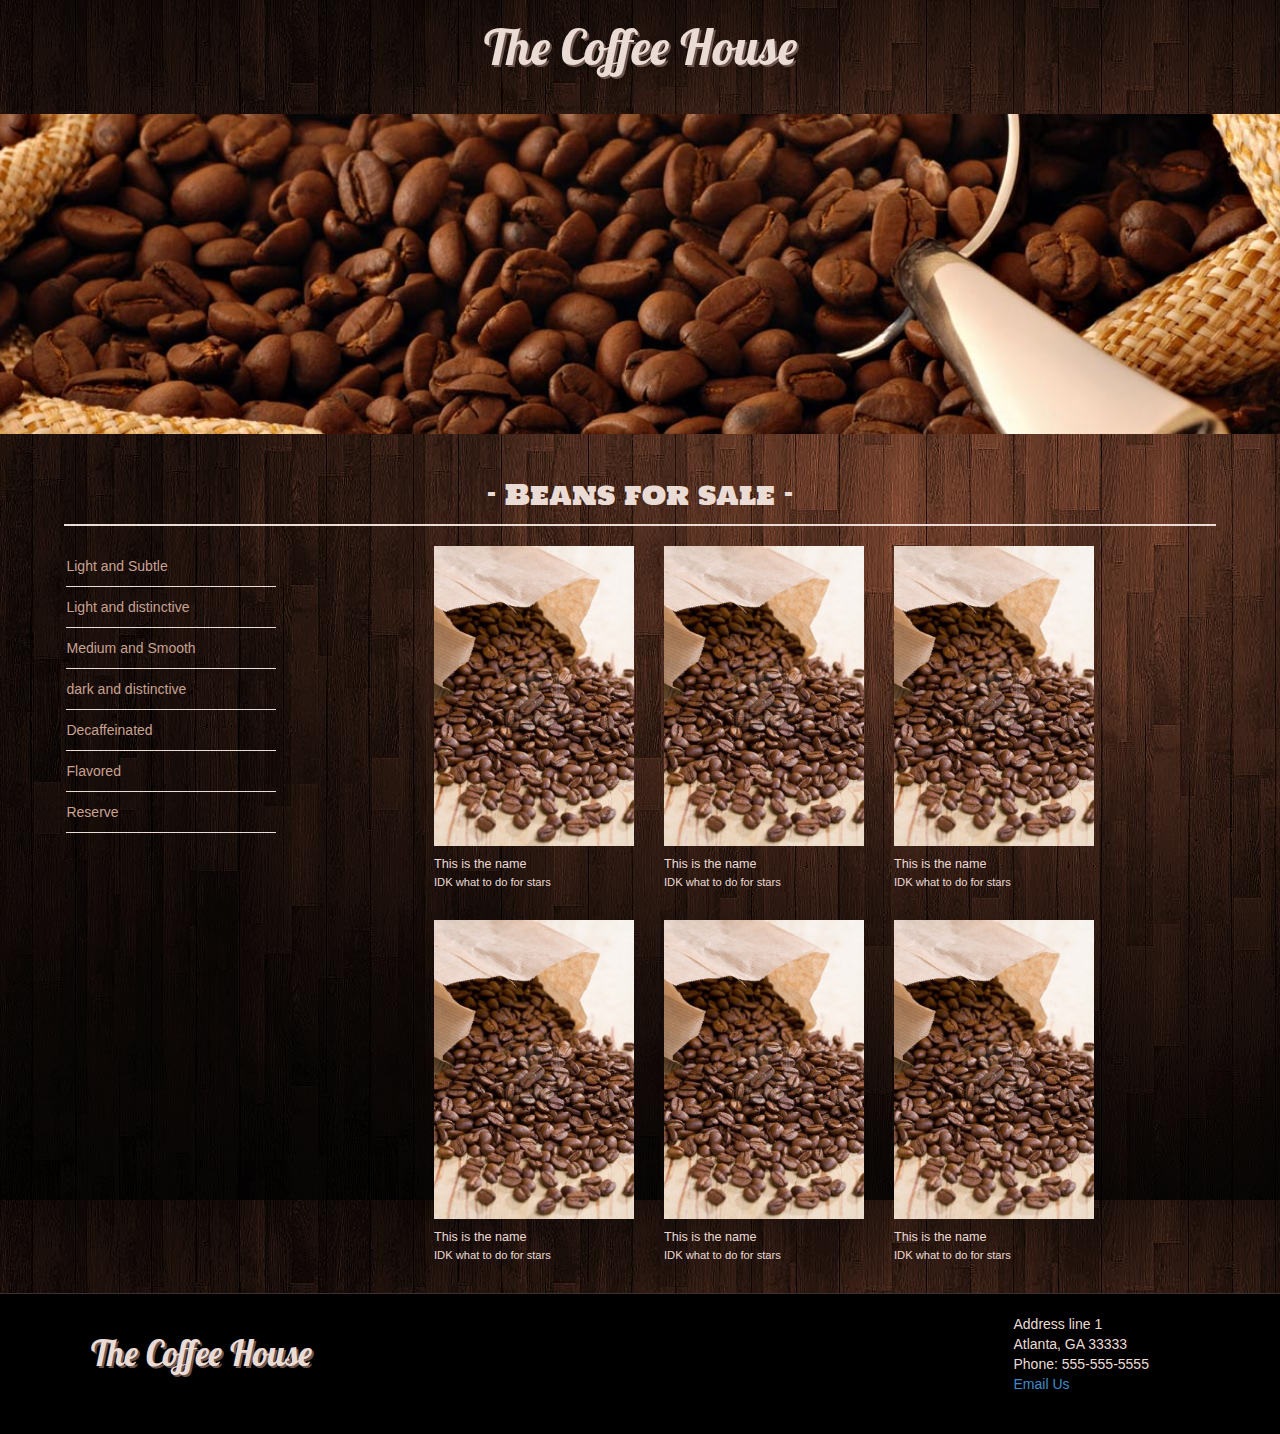
==== www/beans.html @ ce04dd80 "A lot of changes" ====
<!DOCTYPE html>
<html>
  <head>
    <title>The Coffee House</title>
    <meta name="viewport" content="width=device-width, initial-scale=1.0">
    <!-- Bootstrap -->
    <link href="css/main.css" rel="stylesheet" media="screen">

  </head>
  <body>
    <a href="index.html"><h1>The Coffee House</h1></a>

<!--   HERO SECTION -->
    <div id="hero_beans"></div>
    
<!--     MAIN CONTENT -->
    <div class="beans-content-title">- Beans for sale -</div>

    <div class="beans_content">
        <aside class="beans-sidebar">
            <ul>
                <li class="bean_choice"><a href="#self">Light and Subtle</a></li>
                <li class="bean_choice"><a href="#self">Light and distinctive</a></li>
                <li class="bean_choice"><a href="#self">Medium and Smooth</a></li>
                <li class="bean_choice"><a href="#self">dark and distinctive</a></li>
                <li class="bean_choice"><a href="#self">Decaffeinated</a></li>
                <li class="bean_choice"><a href="#self">Flavored</a></li>
                <li class="bean_choice"><a href="#self">Reserve</a></li>
            </ul>
          </aside>
          <div class="coffee_beans_container">
              <div class="coffee_bean_choice">
                <img src="img/store-item.jpg" alt="" width="200">
                <div class="coffee_bean_name">This is the name</div>
                <div class="stars_rating">IDK what to do for stars</div>
              </div>
        
              <div class="coffee_bean_choice">
                <img src="img/store-item.jpg" alt="" width="200">
                <div class="coffee_bean_name">This is the name</div>
                <div class="stars_rating">IDK what to do for stars</div>
              </div>
        
              <div class="coffee_bean_choice">
                <img src="img/store-item.jpg" alt="" width="200">
                <div class="coffee_bean_name">This is the name</div>
                <div class="stars_rating">IDK what to do for stars</div>
              </div>
        
              <div class="coffee_bean_choice">
                <img src="img/store-item.jpg" alt="" width="200">
                <div class="coffee_bean_name">This is the name</div>
                <div class="stars_rating">IDK what to do for stars</div>
              </div>
        
              <div class="coffee_bean_choice">
                <img src="img/store-item.jpg" alt="" width="200">
                <div class="coffee_bean_name">This is the name</div>
                <div class="stars_rating">IDK what to do for stars</div>
              </div>
        
              <div class="coffee_bean_choice">
                <img src="img/store-item.jpg" alt="" width="200">
                <div class="coffee_bean_name">This is the name</div>
                <div class="stars_rating">IDK what to do for stars</div>
              </div>
          </div>
    </div>

<!--  FOOTER -->
    <footer>
      <h1 class="footer-logo">The Coffee House</h1>
      <div class="footer-address">
        <address> 
           Address line 1 <br>
           Atlanta, GA 33333<br>
           Phone: 555-555-5555<br>
          <a href="mailto:youremailaddress">Email Us</a> 
        </address>
      </div>
    </footer>

    <!-- jQuery (necessary for Bootstrap's JavaScript plugins) -->
    <script src="js/jQuery.js"></script>
    <script src="js/vendor.js"></script>
    <script src="js/main.js"></script>
    <script src="http://netdna.bootstrapcdn.com/bootstrap/3.0.0-rc1/js/bootstrap.min.js"></script>
  </body>
</html>
---- www/css/main.css ----
@import url(http://fonts.googleapis.com/css?family=Holtwood+One+SC);

@import url(http://fonts.googleapis.com/css?family=Lobster);
/*!
 * Bootstrap v3.0.0
 *
 * Copyright 2013 Twitter, Inc
 * Licensed under the Apache License v2.0
 * http://www.apache.org/licenses/LICENSE-2.0
 *
 * Designed and built with all the love in the world by @mdo and @fat.
 */
/*! normalize.css v2.1.0 | MIT License | git.io/normalize */
article,
aside,
details,
figcaption,
figure,
footer,
header,
hgroup,
main,
nav,
section,
summary {
  display: block;
}
audio,
canvas,
video {
  display: inline-block;
}
audio:not([controls]) {
  display: none;
  height: 0;
}
[hidden] {
  display: none;
}
html {
  font-family: sans-serif;
  -webkit-text-size-adjust: 100%;
  -ms-text-size-adjust: 100%;
}
body {
  margin: 0;
}
a:focus {
  outline: thin dotted;
}
a:active,
a:hover {
  outline: 0;
}
h1 {
  font-size: 2em;
  margin: 0.67em 0;
}
abbr[title] {
  border-bottom: 1px dotted;
}
b,
strong {
  font-weight: bold;
}
dfn {
  font-style: italic;
}
hr {
  -moz-box-sizing: content-box;
  box-sizing: content-box;
  height: 0;
}
mark {
  background: #ff0;
  color: #000;
}
code,
kbd,
pre,
samp {
  font-family: monospace, serif;
  font-size: 1em;
}
pre {
  white-space: pre-wrap;
}
q {
  quotes: "\201C" "\201D" "\2018" "\2019";
}
small {
  font-size: 80%;
}
sub,
sup {
  font-size: 75%;
  line-height: 0;
  position: relative;
  vertical-align: baseline;
}
sup {
  top: -0.5em;
}
sub {
  bottom: -0.25em;
}
img {
  border: 0;
}
svg:not(:root) {
  overflow: hidden;
}
figure {
  margin: 0;
}
fieldset {
  border: 1px solid #c0c0c0;
  margin: 0 2px;
  padding: 0.35em 0.625em 0.75em;
}
legend {
  border: 0;
  padding: 0;
}
button,
input,
select,
textarea {
  font-family: inherit;
  font-size: 100%;
  margin: 0;
}
button,
input {
  line-height: normal;
}
button,
select {
  text-transform: none;
}
button,
html input[type="button"],
input[type="reset"],
input[type="submit"] {
  -webkit-appearance: button;
  cursor: pointer;
}
button[disabled],
html input[disabled] {
  cursor: default;
}
input[type="checkbox"],
input[type="radio"] {
  box-sizing: border-box;
  padding: 0;
}
input[type="search"] {
  -webkit-appearance: textfield;
  -moz-box-sizing: content-box;
  -webkit-box-sizing: content-box;
  box-sizing: content-box;
}
input[type="search"]::-webkit-search-cancel-button,
input[type="search"]::-webkit-search-decoration {
  -webkit-appearance: none;
}
button::-moz-focus-inner,
input::-moz-focus-inner {
  border: 0;
  padding: 0;
}
textarea {
  overflow: auto;
  vertical-align: top;
}
table {
  border-collapse: collapse;
  border-spacing: 0;
}
@media print {
  * {
    text-shadow: none !important;
    color: #000 !important;
    background: transparent !important;
    box-shadow: none !important;
  }
  a,
  a:visited {
    text-decoration: underline;
  }
  a[href]:after {
    content: " (" attr(href) ")";
  }
  abbr[title]:after {
    content: " (" attr(title) ")";
  }
  .ir a:after,
  a[href^="javascript:"]:after,
  a[href^="#"]:after {
    content: "";
  }
  pre,
  blockquote {
    border: 1px solid #999;
    page-break-inside: avoid;
  }
  thead {
    display: table-header-group;
  }
  tr,
  img {
    page-break-inside: avoid;
  }
  img {
    max-width: 100% !important;
  }
  @page  {
    margin: 2cm .5cm;
  }
  p,
  h2,
  h3 {
    orphans: 3;
    widows: 3;
  }
  h2,
  h3 {
    page-break-after: avoid;
  }
  .navbar {
    display: none;
  }
  .table td,
  .table th {
    background-color: #fff !important;
  }
  .btn > .caret,
  .dropup > .btn > .caret {
    border-top-color: #000 !important;
  }
  .label {
    border: 1px solid #000;
  }
  .table {
    border-collapse: collapse !important;
  }
  .table-bordered th,
  .table-bordered td {
    border: 1px solid #ddd !important;
  }
}
*,
*:before,
*:after {
  -webkit-box-sizing: border-box;
  -moz-box-sizing: border-box;
  box-sizing: border-box;
}
html {
  font-size: 62.5%;
  -webkit-tap-highlight-color: rgba(0, 0, 0, 0);
}
body {
  font-family: "Helvetica Neue", Helvetica, Arial, sans-serif;
  font-size: 14px;
  line-height: 1.428571429;
  color: #333333;
  background-color: #ffffff;
}
input,
button,
select,
textarea {
  font-family: inherit;
  font-size: inherit;
  line-height: inherit;
}
button,
input,
select[multiple],
textarea {
  background-image: none;
}
a {
  color: #428bca;
  text-decoration: none;
}
a:hover,
a:focus {
  color: #2a6496;
  text-decoration: underline;
}
a:focus {
  outline: thin dotted #333;
  outline: 5px auto -webkit-focus-ring-color;
  outline-offset: -2px;
}
img {
  vertical-align: middle;
}
.img-responsive {
  display: block;
  max-width: 100%;
  height: auto;
}
.img-rounded {
  border-radius: 6px;
}
.img-thumbnail {
  padding: 4px;
  line-height: 1.428571429;
  background-color: #ffffff;
  border: 1px solid #dddddd;
  border-radius: 4px;
  -webkit-transition: all 0.2s ease-in-out;
  transition: all 0.2s ease-in-out;
  display: inline-block;
  max-width: 100%;
  height: auto;
}
.img-circle {
  border-radius: 50%;
}
hr {
  margin-top: 20px;
  margin-bottom: 20px;
  border: 0;
  border-top: 1px solid #eeeeee;
}
.sr-only {
  position: absolute;
  width: 1px;
  height: 1px;
  margin: -1px;
  padding: 0;
  overflow: hidden;
  clip: rect(0 0 0 0);
  border: 0;
}
p {
  margin: 0 0 10px;
}
.lead {
  margin-bottom: 20px;
  font-size: 16.099999999999998px;
  font-weight: 200;
  line-height: 1.4;
}
@media (min-width: 768px) {
  .lead {
    font-size: 21px;
  }
}
small {
  font-size: 85%;
}
cite {
  font-style: normal;
}
.text-muted {
  color: #999999;
}
.text-primary {
  color: #428bca;
}
.text-warning {
  color: #c09853;
}
.text-danger {
  color: #b94a48;
}
.text-success {
  color: #468847;
}
.text-info {
  color: #3a87ad;
}
.text-left {
  text-align: left;
}
.text-right {
  text-align: right;
}
.text-center {
  text-align: center;
}
h1,
h2,
h3,
h4,
h5,
h6,
.h1,
.h2,
.h3,
.h4,
.h5,
.h6 {
  font-family: "Helvetica Neue", Helvetica, Arial, sans-serif;
  font-weight: 500;
  line-height: 1.1;
}
h1 small,
h2 small,
h3 small,
h4 small,
h5 small,
h6 small,
.h1 small,
.h2 small,
.h3 small,
.h4 small,
.h5 small,
.h6 small {
  font-weight: normal;
  line-height: 1;
  color: #999999;
}
h1,
h2,
h3 {
  margin-top: 20px;
  margin-bottom: 10px;
}
h1 small,
h2 small,
h3 small {
  font-size: 65%;
}
h4,
h5,
h6 {
  margin-top: 10px;
  margin-bottom: 10px;
}
h4 small,
h5 small,
h6 small {
  font-size: 75%;
}
h1,
.h1 {
  font-size: 36px;
}
h2,
.h2 {
  font-size: 30px;
}
h3,
.h3 {
  font-size: 24px;
}
h4,
.h4 {
  font-size: 18px;
}
h5,
.h5 {
  font-size: 14px;
}
h6,
.h6 {
  font-size: 12px;
}
.page-header {
  padding-bottom: 9px;
  margin: 40px 0 20px;
  border-bottom: 1px solid #eeeeee;
}
ul,
ol {
  margin-top: 0;
  margin-bottom: 10px;
}
ul ul,
ol ul,
ul ol,
ol ol {
  margin-bottom: 0;
}
.list-unstyled {
  padding-left: 0;
  list-style: none;
}
.list-inline {
  padding-left: 0;
  list-style: none;
}
.list-inline > li {
  display: inline-block;
  padding-left: 5px;
  padding-right: 5px;
}
dl {
  margin-bottom: 20px;
}
dt,
dd {
  line-height: 1.428571429;
}
dt {
  font-weight: bold;
}
dd {
  margin-left: 0;
}
@media (min-width: 768px) {
  .dl-horizontal dt {
    float: left;
    width: 160px;
    clear: left;
    text-align: right;
    overflow: hidden;
    text-overflow: ellipsis;
    white-space: nowrap;
  }
  .dl-horizontal dd {
    margin-left: 180px;
  }
  .dl-horizontal dd:before,
  .dl-horizontal dd:after {
    content: " ";
    /* 1 */
  
    display: table;
    /* 2 */
  
  }
  .dl-horizontal dd:after {
    clear: both;
  }
  .dl-horizontal dd:before,
  .dl-horizontal dd:after {
    content: " ";
    /* 1 */
  
    display: table;
    /* 2 */
  
  }
  .dl-horizontal dd:after {
    clear: both;
  }
}
abbr[title],
abbr[data-original-title] {
  cursor: help;
  border-bottom: 1px dotted #999999;
}
abbr.initialism {
  font-size: 90%;
  text-transform: uppercase;
}
blockquote {
  padding: 10px 20px;
  margin: 0 0 20px;
  border-left: 5px solid #eeeeee;
}
blockquote p {
  font-size: 17.5px;
  font-weight: 300;
  line-height: 1.25;
}
blockquote p:last-child {
  margin-bottom: 0;
}
blockquote small {
  display: block;
  line-height: 1.428571429;
  color: #999999;
}
blockquote small:before {
  content: '\2014 \00A0';
}
blockquote.pull-right {
  padding-right: 15px;
  padding-left: 0;
  border-right: 5px solid #eeeeee;
  border-left: 0;
}
blockquote.pull-right p,
blockquote.pull-right small {
  text-align: right;
}
blockquote.pull-right small:before {
  content: '';
}
blockquote.pull-right small:after {
  content: '\00A0 \2014';
}
q:before,
q:after,
blockquote:before,
blockquote:after {
  content: "";
}
address {
  display: block;
  margin-bottom: 20px;
  font-style: normal;
  line-height: 1.428571429;
}
code,
pre {
  font-family: Monaco, Menlo, Consolas, "Courier New", monospace;
}
code {
  padding: 2px 4px;
  font-size: 90%;
  color: #c7254e;
  background-color: #f9f2f4;
  white-space: nowrap;
  border-radius: 4px;
}
pre {
  display: block;
  padding: 9.5px;
  margin: 0 0 10px;
  font-size: 13px;
  line-height: 1.428571429;
  word-break: break-all;
  word-wrap: break-word;
  color: #333333;
  background-color: #f5f5f5;
  border: 1px solid #cccccc;
  border-radius: 4px;
}
pre.prettyprint {
  margin-bottom: 20px;
}
pre code {
  padding: 0;
  font-size: inherit;
  color: inherit;
  white-space: pre-wrap;
  background-color: transparent;
  border: 0;
}
.pre-scrollable {
  max-height: 340px;
  overflow-y: scroll;
}
.container {
  margin-right: auto;
  margin-left: auto;
  padding-left: 15px;
  padding-right: 15px;
}
.container:before,
.container:after {
  content: " ";
  /* 1 */

  display: table;
  /* 2 */

}
.container:after {
  clear: both;
}
.container:before,
.container:after {
  content: " ";
  /* 1 */

  display: table;
  /* 2 */

}
.container:after {
  clear: both;
}
.row {
  margin-left: -15px;
  margin-right: -15px;
}
.row:before,
.row:after {
  content: " ";
  /* 1 */

  display: table;
  /* 2 */

}
.row:after {
  clear: both;
}
.row:before,
.row:after {
  content: " ";
  /* 1 */

  display: table;
  /* 2 */

}
.row:after {
  clear: both;
}
.col-xs-1,
.col-xs-2,
.col-xs-3,
.col-xs-4,
.col-xs-5,
.col-xs-6,
.col-xs-7,
.col-xs-8,
.col-xs-9,
.col-xs-10,
.col-xs-11,
.col-xs-12,
.col-sm-1,
.col-sm-2,
.col-sm-3,
.col-sm-4,
.col-sm-5,
.col-sm-6,
.col-sm-7,
.col-sm-8,
.col-sm-9,
.col-sm-10,
.col-sm-11,
.col-sm-12,
.col-md-1,
.col-md-2,
.col-md-3,
.col-md-4,
.col-md-5,
.col-md-6,
.col-md-7,
.col-md-8,
.col-md-9,
.col-md-10,
.col-md-11,
.col-md-12,
.col-lg-1,
.col-lg-2,
.col-lg-3,
.col-lg-4,
.col-lg-5,
.col-lg-6,
.col-lg-7,
.col-lg-8,
.col-lg-9,
.col-lg-10,
.col-lg-11,
.col-lg-12 {
  position: relative;
  min-height: 1px;
  padding-left: 15px;
  padding-right: 15px;
}
.col-xs-1,
.col-xs-2,
.col-xs-3,
.col-xs-4,
.col-xs-5,
.col-xs-6,
.col-xs-7,
.col-xs-8,
.col-xs-9,
.col-xs-10,
.col-xs-11 {
  float: left;
}
.col-xs-1 {
  width: 8.333333333333332%;
}
.col-xs-2 {
  width: 16.666666666666664%;
}
.col-xs-3 {
  width: 25%;
}
.col-xs-4 {
  width: 33.33333333333333%;
}
.col-xs-5 {
  width: 41.66666666666667%;
}
.col-xs-6 {
  width: 50%;
}
.col-xs-7 {
  width: 58.333333333333336%;
}
.col-xs-8 {
  width: 66.66666666666666%;
}
.col-xs-9 {
  width: 75%;
}
.col-xs-10 {
  width: 83.33333333333334%;
}
.col-xs-11 {
  width: 91.66666666666666%;
}
.col-xs-12 {
  width: 100%;
}
@media (min-width: 768px) {
  .container {
    max-width: 750px;
  }
  .col-sm-1,
  .col-sm-2,
  .col-sm-3,
  .col-sm-4,
  .col-sm-5,
  .col-sm-6,
  .col-sm-7,
  .col-sm-8,
  .col-sm-9,
  .col-sm-10,
  .col-sm-11 {
    float: left;
  }
  .col-sm-1 {
    width: 8.333333333333332%;
  }
  .col-sm-2 {
    width: 16.666666666666664%;
  }
  .col-sm-3 {
    width: 25%;
  }
  .col-sm-4 {
    width: 33.33333333333333%;
  }
  .col-sm-5 {
    width: 41.66666666666667%;
  }
  .col-sm-6 {
    width: 50%;
  }
  .col-sm-7 {
    width: 58.333333333333336%;
  }
  .col-sm-8 {
    width: 66.66666666666666%;
  }
  .col-sm-9 {
    width: 75%;
  }
  .col-sm-10 {
    width: 83.33333333333334%;
  }
  .col-sm-11 {
    width: 91.66666666666666%;
  }
  .col-sm-12 {
    width: 100%;
  }
  .col-sm-push-1 {
    left: 8.333333333333332%;
  }
  .col-sm-push-2 {
    left: 16.666666666666664%;
  }
  .col-sm-push-3 {
    left: 25%;
  }
  .col-sm-push-4 {
    left: 33.33333333333333%;
  }
  .col-sm-push-5 {
    left: 41.66666666666667%;
  }
  .col-sm-push-6 {
    left: 50%;
  }
  .col-sm-push-7 {
    left: 58.333333333333336%;
  }
  .col-sm-push-8 {
    left: 66.66666666666666%;
  }
  .col-sm-push-9 {
    left: 75%;
  }
  .col-sm-push-10 {
    left: 83.33333333333334%;
  }
  .col-sm-push-11 {
    left: 91.66666666666666%;
  }
  .col-sm-pull-1 {
    right: 8.333333333333332%;
  }
  .col-sm-pull-2 {
    right: 16.666666666666664%;
  }
  .col-sm-pull-3 {
    right: 25%;
  }
  .col-sm-pull-4 {
    right: 33.33333333333333%;
  }
  .col-sm-pull-5 {
    right: 41.66666666666667%;
  }
  .col-sm-pull-6 {
    right: 50%;
  }
  .col-sm-pull-7 {
    right: 58.333333333333336%;
  }
  .col-sm-pull-8 {
    right: 66.66666666666666%;
  }
  .col-sm-pull-9 {
    right: 75%;
  }
  .col-sm-pull-10 {
    right: 83.33333333333334%;
  }
  .col-sm-pull-11 {
    right: 91.66666666666666%;
  }
  .col-sm-offset-1 {
    margin-left: 8.333333333333332%;
  }
  .col-sm-offset-2 {
    margin-left: 16.666666666666664%;
  }
  .col-sm-offset-3 {
    margin-left: 25%;
  }
  .col-sm-offset-4 {
    margin-left: 33.33333333333333%;
  }
  .col-sm-offset-5 {
    margin-left: 41.66666666666667%;
  }
  .col-sm-offset-6 {
    margin-left: 50%;
  }
  .col-sm-offset-7 {
    margin-left: 58.333333333333336%;
  }
  .col-sm-offset-8 {
    margin-left: 66.66666666666666%;
  }
  .col-sm-offset-9 {
    margin-left: 75%;
  }
  .col-sm-offset-10 {
    margin-left: 83.33333333333334%;
  }
  .col-sm-offset-11 {
    margin-left: 91.66666666666666%;
  }
}
@media (min-width: 992px) {
  .container {
    max-width: 970px;
  }
  .col-md-1,
  .col-md-2,
  .col-md-3,
  .col-md-4,
  .col-md-5,
  .col-md-6,
  .col-md-7,
  .col-md-8,
  .col-md-9,
  .col-md-10,
  .col-md-11 {
    float: left;
  }
  .col-md-1 {
    width: 8.333333333333332%;
  }
  .col-md-2 {
    width: 16.666666666666664%;
  }
  .col-md-3 {
    width: 25%;
  }
  .col-md-4 {
    width: 33.33333333333333%;
  }
  .col-md-5 {
    width: 41.66666666666667%;
  }
  .col-md-6 {
    width: 50%;
  }
  .col-md-7 {
    width: 58.333333333333336%;
  }
  .col-md-8 {
    width: 66.66666666666666%;
  }
  .col-md-9 {
    width: 75%;
  }
  .col-md-10 {
    width: 83.33333333333334%;
  }
  .col-md-11 {
    width: 91.66666666666666%;
  }
  .col-md-12 {
    width: 100%;
  }
  .col-md-push-0 {
    left: auto;
  }
  .col-md-push-1 {
    left: 8.333333333333332%;
  }
  .col-md-push-2 {
    left: 16.666666666666664%;
  }
  .col-md-push-3 {
    left: 25%;
  }
  .col-md-push-4 {
    left: 33.33333333333333%;
  }
  .col-md-push-5 {
    left: 41.66666666666667%;
  }
  .col-md-push-6 {
    left: 50%;
  }
  .col-md-push-7 {
    left: 58.333333333333336%;
  }
  .col-md-push-8 {
    left: 66.66666666666666%;
  }
  .col-md-push-9 {
    left: 75%;
  }
  .col-md-push-10 {
    left: 83.33333333333334%;
  }
  .col-md-push-11 {
    left: 91.66666666666666%;
  }
  .col-md-pull-0 {
    right: auto;
  }
  .col-md-pull-1 {
    right: 8.333333333333332%;
  }
  .col-md-pull-2 {
    right: 16.666666666666664%;
  }
  .col-md-pull-3 {
    right: 25%;
  }
  .col-md-pull-4 {
    right: 33.33333333333333%;
  }
  .col-md-pull-5 {
    right: 41.66666666666667%;
  }
  .col-md-pull-6 {
    right: 50%;
  }
  .col-md-pull-7 {
    right: 58.333333333333336%;
  }
  .col-md-pull-8 {
    right: 66.66666666666666%;
  }
  .col-md-pull-9 {
    right: 75%;
  }
  .col-md-pull-10 {
    right: 83.33333333333334%;
  }
  .col-md-pull-11 {
    right: 91.66666666666666%;
  }
  .col-md-offset-0 {
    margin-left: 0;
  }
  .col-md-offset-1 {
    margin-left: 8.333333333333332%;
  }
  .col-md-offset-2 {
    margin-left: 16.666666666666664%;
  }
  .col-md-offset-3 {
    margin-left: 25%;
  }
  .col-md-offset-4 {
    margin-left: 33.33333333333333%;
  }
  .col-md-offset-5 {
    margin-left: 41.66666666666667%;
  }
  .col-md-offset-6 {
    margin-left: 50%;
  }
  .col-md-offset-7 {
    margin-left: 58.333333333333336%;
  }
  .col-md-offset-8 {
    margin-left: 66.66666666666666%;
  }
  .col-md-offset-9 {
    margin-left: 75%;
  }
  .col-md-offset-10 {
    margin-left: 83.33333333333334%;
  }
  .col-md-offset-11 {
    margin-left: 91.66666666666666%;
  }
}
@media (min-width: 1200px) {
  .container {
    max-width: 1170px;
  }
  .col-lg-1,
  .col-lg-2,
  .col-lg-3,
  .col-lg-4,
  .col-lg-5,
  .col-lg-6,
  .col-lg-7,
  .col-lg-8,
  .col-lg-9,
  .col-lg-10,
  .col-lg-11 {
    float: left;
  }
  .col-lg-1 {
    width: 8.333333333333332%;
  }
  .col-lg-2 {
    width: 16.666666666666664%;
  }
  .col-lg-3 {
    width: 25%;
  }
  .col-lg-4 {
    width: 33.33333333333333%;
  }
  .col-lg-5 {
    width: 41.66666666666667%;
  }
  .col-lg-6 {
    width: 50%;
  }
  .col-lg-7 {
    width: 58.333333333333336%;
  }
  .col-lg-8 {
    width: 66.66666666666666%;
  }
  .col-lg-9 {
    width: 75%;
  }
  .col-lg-10 {
    width: 83.33333333333334%;
  }
  .col-lg-11 {
    width: 91.66666666666666%;
  }
  .col-lg-12 {
    width: 100%;
  }
  .col-lg-push-0 {
    left: auto;
  }
  .col-lg-push-1 {
    left: 8.333333333333332%;
  }
  .col-lg-push-2 {
    left: 16.666666666666664%;
  }
  .col-lg-push-3 {
    left: 25%;
  }
  .col-lg-push-4 {
    left: 33.33333333333333%;
  }
  .col-lg-push-5 {
    left: 41.66666666666667%;
  }
  .col-lg-push-6 {
    left: 50%;
  }
  .col-lg-push-7 {
    left: 58.333333333333336%;
  }
  .col-lg-push-8 {
    left: 66.66666666666666%;
  }
  .col-lg-push-9 {
    left: 75%;
  }
  .col-lg-push-10 {
    left: 83.33333333333334%;
  }
  .col-lg-push-11 {
    left: 91.66666666666666%;
  }
  .col-lg-pull-0 {
    right: auto;
  }
  .col-lg-pull-1 {
    right: 8.333333333333332%;
  }
  .col-lg-pull-2 {
    right: 16.666666666666664%;
  }
  .col-lg-pull-3 {
    right: 25%;
  }
  .col-lg-pull-4 {
    right: 33.33333333333333%;
  }
  .col-lg-pull-5 {
    right: 41.66666666666667%;
  }
  .col-lg-pull-6 {
    right: 50%;
  }
  .col-lg-pull-7 {
    right: 58.333333333333336%;
  }
  .col-lg-pull-8 {
    right: 66.66666666666666%;
  }
  .col-lg-pull-9 {
    right: 75%;
  }
  .col-lg-pull-10 {
    right: 83.33333333333334%;
  }
  .col-lg-pull-11 {
    right: 91.66666666666666%;
  }
  .col-lg-offset-0 {
    margin-left: 0;
  }
  .col-lg-offset-1 {
    margin-left: 8.333333333333332%;
  }
  .col-lg-offset-2 {
    margin-left: 16.666666666666664%;
  }
  .col-lg-offset-3 {
    margin-left: 25%;
  }
  .col-lg-offset-4 {
    margin-left: 33.33333333333333%;
  }
  .col-lg-offset-5 {
    margin-left: 41.66666666666667%;
  }
  .col-lg-offset-6 {
    margin-left: 50%;
  }
  .col-lg-offset-7 {
    margin-left: 58.333333333333336%;
  }
  .col-lg-offset-8 {
    margin-left: 66.66666666666666%;
  }
  .col-lg-offset-9 {
    margin-left: 75%;
  }
  .col-lg-offset-10 {
    margin-left: 83.33333333333334%;
  }
  .col-lg-offset-11 {
    margin-left: 91.66666666666666%;
  }
}
table {
  max-width: 100%;
  background-color: transparent;
}
th {
  text-align: left;
}
.table {
  width: 100%;
  margin-bottom: 20px;
}
.table thead > tr > th,
.table tbody > tr > th,
.table tfoot > tr > th,
.table thead > tr > td,
.table tbody > tr > td,
.table tfoot > tr > td {
  padding: 8px;
  line-height: 1.428571429;
  vertical-align: top;
  border-top: 1px solid #dddddd;
}
.table thead > tr > th {
  vertical-align: bottom;
  border-bottom: 2px solid #dddddd;
}
.table caption + thead tr:first-child th,
.table colgroup + thead tr:first-child th,
.table thead:first-child tr:first-child th,
.table caption + thead tr:first-child td,
.table colgroup + thead tr:first-child td,
.table thead:first-child tr:first-child td {
  border-top: 0;
}
.table tbody + tbody {
  border-top: 2px solid #dddddd;
}
.table .table {
  background-color: #ffffff;
}
.table-condensed thead > tr > th,
.table-condensed tbody > tr > th,
.table-condensed tfoot > tr > th,
.table-condensed thead > tr > td,
.table-condensed tbody > tr > td,
.table-condensed tfoot > tr > td {
  padding: 5px;
}
.table-bordered {
  border: 1px solid #dddddd;
}
.table-bordered > thead > tr > th,
.table-bordered > tbody > tr > th,
.table-bordered > tfoot > tr > th,
.table-bordered > thead > tr > td,
.table-bordered > tbody > tr > td,
.table-bordered > tfoot > tr > td {
  border: 1px solid #dddddd;
}
.table-bordered > thead > tr > th,
.table-bordered > thead > tr > td {
  border-bottom-width: 2px;
}
.table-striped > tbody > tr:nth-child(odd) > td,
.table-striped > tbody > tr:nth-child(odd) > th {
  background-color: #f9f9f9;
}
.table-hover > tbody > tr:hover > td,
.table-hover > tbody > tr:hover > th {
  background-color: #f5f5f5;
}
table col[class*="col-"] {
  float: none;
  display: table-column;
}
table td[class*="col-"],
table th[class*="col-"] {
  float: none;
  display: table-cell;
}
.table > thead > tr > td.active,
.table > tbody > tr > td.active,
.table > tfoot > tr > td.active,
.table > thead > tr > th.active,
.table > tbody > tr > th.active,
.table > tfoot > tr > th.active,
.table > thead > tr.active > td,
.table > tbody > tr.active > td,
.table > tfoot > tr.active > td,
.table > thead > tr.active > th,
.table > tbody > tr.active > th,
.table > tfoot > tr.active > th {
  background-color: #f5f5f5;
}
.table > thead > tr > td.success,
.table > tbody > tr > td.success,
.table > tfoot > tr > td.success,
.table > thead > tr > th.success,
.table > tbody > tr > th.success,
.table > tfoot > tr > th.success,
.table > thead > tr.success > td,
.table > tbody > tr.success > td,
.table > tfoot > tr.success > td,
.table > thead > tr.success > th,
.table > tbody > tr.success > th,
.table > tfoot > tr.success > th {
  background-color: #dff0d8;
  border-color: #d6e9c6;
}
.table-hover > tbody > tr > td.success:hover,
.table-hover > tbody > tr > th.success:hover,
.table-hover > tbody > tr.success:hover > td,
.table-hover > tbody > tr.success:hover > th {
  background-color: #d0e9c6;
  border-color: #c9e2b3;
}
.table > thead > tr > td.danger,
.table > tbody > tr > td.danger,
.table > tfoot > tr > td.danger,
.table > thead > tr > th.danger,
.table > tbody > tr > th.danger,
.table > tfoot > tr > th.danger,
.table > thead > tr.danger > td,
.table > tbody > tr.danger > td,
.table > tfoot > tr.danger > td,
.table > thead > tr.danger > th,
.table > tbody > tr.danger > th,
.table > tfoot > tr.danger > th {
  background-color: #f2dede;
  border-color: #eed3d7;
}
.table-hover > tbody > tr > td.danger:hover,
.table-hover > tbody > tr > th.danger:hover,
.table-hover > tbody > tr.danger:hover > td,
.table-hover > tbody > tr.danger:hover > th {
  background-color: #ebcccc;
  border-color: #e6c1c7;
}
.table > thead > tr > td.warning,
.table > tbody > tr > td.warning,
.table > tfoot > tr > td.warning,
.table > thead > tr > th.warning,
.table > tbody > tr > th.warning,
.table > tfoot > tr > th.warning,
.table > thead > tr.warning > td,
.table > tbody > tr.warning > td,
.table > tfoot > tr.warning > td,
.table > thead > tr.warning > th,
.table > tbody > tr.warning > th,
.table > tfoot > tr.warning > th {
  background-color: #fcf8e3;
  border-color: #fbeed5;
}
.table-hover > tbody > tr > td.warning:hover,
.table-hover > tbody > tr > th.warning:hover,
.table-hover > tbody > tr.warning:hover > td,
.table-hover > tbody > tr.warning:hover > th {
  background-color: #faf2cc;
  border-color: #f8e5be;
}
@media (max-width: 768px) {
  .table-responsive {
    width: 100%;
    margin-bottom: 15px;
    overflow-y: hidden;
    overflow-x: scroll;
    -ms-overflow-style: -ms-autohiding-scrollbar;
    border: 1px solid #dddddd;
    -webkit-overflow-scrolling: touch;
  }
  .table-responsive > .table {
    margin-bottom: 0;
    background-color: #fff;
  }
  .table-responsive > .table > thead > tr > th,
  .table-responsive > .table > tbody > tr > th,
  .table-responsive > .table > tfoot > tr > th,
  .table-responsive > .table > thead > tr > td,
  .table-responsive > .table > tbody > tr > td,
  .table-responsive > .table > tfoot > tr > td {
    white-space: nowrap;
  }
  .table-responsive > .table-bordered {
    border: 0;
  }
  .table-responsive > .table-bordered > thead > tr > th:first-child,
  .table-responsive > .table-bordered > tbody > tr > th:first-child,
  .table-responsive > .table-bordered > tfoot > tr > th:first-child,
  .table-responsive > .table-bordered > thead > tr > td:first-child,
  .table-responsive > .table-bordered > tbody > tr > td:first-child,
  .table-responsive > .table-bordered > tfoot > tr > td:first-child {
    border-left: 0;
  }
  .table-responsive > .table-bordered > thead > tr > th:last-child,
  .table-responsive > .table-bordered > tbody > tr > th:last-child,
  .table-responsive > .table-bordered > tfoot > tr > th:last-child,
  .table-responsive > .table-bordered > thead > tr > td:last-child,
  .table-responsive > .table-bordered > tbody > tr > td:last-child,
  .table-responsive > .table-bordered > tfoot > tr > td:last-child {
    border-right: 0;
  }
  .table-responsive > .table-bordered > thead > tr:last-child > th,
  .table-responsive > .table-bordered > tbody > tr:last-child > th,
  .table-responsive > .table-bordered > tfoot > tr:last-child > th,
  .table-responsive > .table-bordered > thead > tr:last-child > td,
  .table-responsive > .table-bordered > tbody > tr:last-child > td,
  .table-responsive > .table-bordered > tfoot > tr:last-child > td {
    border-bottom: 0;
  }
}
fieldset {
  padding: 0;
  margin: 0;
  border: 0;
}
legend {
  display: block;
  width: 100%;
  padding: 0;
  margin-bottom: 20px;
  font-size: 21px;
  line-height: inherit;
  color: #333333;
  border: 0;
  border-bottom: 1px solid #e5e5e5;
}
label {
  display: inline-block;
  margin-bottom: 5px;
  font-weight: bold;
}
input[type="search"] {
  -webkit-box-sizing: border-box;
  -moz-box-sizing: border-box;
  box-sizing: border-box;
}
input[type="radio"],
input[type="checkbox"] {
  margin: 4px 0 0;
  margin-top: 1px \9;
  /* IE8-9 */

  line-height: normal;
}
input[type="file"] {
  display: block;
}
select[multiple],
select[size] {
  height: auto;
}
select optgroup {
  font-size: inherit;
  font-style: inherit;
  font-family: inherit;
}
input[type="file"]:focus,
input[type="radio"]:focus,
input[type="checkbox"]:focus {
  outline: thin dotted #333;
  outline: 5px auto -webkit-focus-ring-color;
  outline-offset: -2px;
}
input[type="number"]::-webkit-outer-spin-button,
input[type="number"]::-webkit-inner-spin-button {
  height: auto;
}
output {
  display: block;
  padding-top: 7px;
  font-size: 14px;
  line-height: 1.428571429;
  color: #555555;
  vertical-align: middle;
}
.form-control:-moz-placeholder {
  color: #999999;
}
.form-control::-moz-placeholder {
  color: #999999;
}
.form-control:-ms-input-placeholder {
  color: #999999;
}
.form-control::-webkit-input-placeholder {
  color: #999999;
}
.form-control {
  display: block;
  width: 100%;
  height: 34px;
  padding: 6px 12px;
  font-size: 14px;
  line-height: 1.428571429;
  color: #555555;
  vertical-align: middle;
  background-color: #ffffff;
  border: 1px solid #cccccc;
  border-radius: 4px;
  -webkit-box-shadow: inset 0 1px 1px rgba(0, 0, 0, 0.075);
  box-shadow: inset 0 1px 1px rgba(0, 0, 0, 0.075);
  -webkit-transition: border-color ease-in-out .15s, box-shadow ease-in-out .15s;
  transition: border-color ease-in-out .15s, box-shadow ease-in-out .15s;
}
.form-control:focus {
  border-color: #66afe9;
  outline: 0;
  -webkit-box-shadow: inset 0 1px 1px rgba(0,0,0,.075), 0 0 8px rgba(102, 175, 233, 0.6);
  box-shadow: inset 0 1px 1px rgba(0,0,0,.075), 0 0 8px rgba(102, 175, 233, 0.6);
}
.form-control[disabled],
.form-control[readonly],
fieldset[disabled] .form-control {
  cursor: not-allowed;
  background-color: #eeeeee;
}
textarea.form-control {
  height: auto;
}
.form-group {
  margin-bottom: 15px;
}
.radio,
.checkbox {
  display: block;
  min-height: 20px;
  margin-top: 10px;
  margin-bottom: 10px;
  padding-left: 20px;
  vertical-align: middle;
}
.radio label,
.checkbox label {
  display: inline;
  margin-bottom: 0;
  font-weight: normal;
  cursor: pointer;
}
.radio input[type="radio"],
.radio-inline input[type="radio"],
.checkbox input[type="checkbox"],
.checkbox-inline input[type="checkbox"] {
  float: left;
  margin-left: -20px;
}
.radio + .radio,
.checkbox + .checkbox {
  margin-top: -5px;
}
.radio-inline,
.checkbox-inline {
  display: inline-block;
  padding-left: 20px;
  margin-bottom: 0;
  vertical-align: middle;
  font-weight: normal;
  cursor: pointer;
}
.radio-inline + .radio-inline,
.checkbox-inline + .checkbox-inline {
  margin-top: 0;
  margin-left: 10px;
}
input[type="radio"][disabled],
input[type="checkbox"][disabled],
.radio[disabled],
.radio-inline[disabled],
.checkbox[disabled],
.checkbox-inline[disabled],
fieldset[disabled] input[type="radio"],
fieldset[disabled] input[type="checkbox"],
fieldset[disabled] .radio,
fieldset[disabled] .radio-inline,
fieldset[disabled] .checkbox,
fieldset[disabled] .checkbox-inline {
  cursor: not-allowed;
}
.input-sm {
  height: 30px;
  padding: 5px 10px;
  font-size: 12px;
  line-height: 1.5;
  border-radius: 3px;
}
select.input-sm {
  height: 30px;
  line-height: 30px;
}
textarea.input-sm {
  height: auto;
}
.input-lg {
  height: 45px;
  padding: 10px 16px;
  font-size: 18px;
  line-height: 1.33;
  border-radius: 6px;
}
select.input-lg {
  height: 45px;
  line-height: 45px;
}
textarea.input-lg {
  height: auto;
}
.has-warning .help-block,
.has-warning .control-label {
  color: #c09853;
}
.has-warning .form-control {
  border-color: #c09853;
  -webkit-box-shadow: inset 0 1px 1px rgba(0, 0, 0, 0.075);
  box-shadow: inset 0 1px 1px rgba(0, 0, 0, 0.075);
}
.has-warning .form-control:focus {
  border-color: #a47e3c;
  -webkit-box-shadow: inset 0 1px 1px rgba(0, 0, 0, 0.075), 0 0 6px #dbc59e;
  box-shadow: inset 0 1px 1px rgba(0, 0, 0, 0.075), 0 0 6px #dbc59e;
}
.has-warning .input-group-addon {
  color: #c09853;
  border-color: #c09853;
  background-color: #fcf8e3;
}
.has-error .help-block,
.has-error .control-label {
  color: #b94a48;
}
.has-error .form-control {
  border-color: #b94a48;
  -webkit-box-shadow: inset 0 1px 1px rgba(0, 0, 0, 0.075);
  box-shadow: inset 0 1px 1px rgba(0, 0, 0, 0.075);
}
.has-error .form-control:focus {
  border-color: #953b39;
  -webkit-box-shadow: inset 0 1px 1px rgba(0, 0, 0, 0.075), 0 0 6px #d59392;
  box-shadow: inset 0 1px 1px rgba(0, 0, 0, 0.075), 0 0 6px #d59392;
}
.has-error .input-group-addon {
  color: #b94a48;
  border-color: #b94a48;
  background-color: #f2dede;
}
.has-success .help-block,
.has-success .control-label {
  color: #468847;
}
.has-success .form-control {
  border-color: #468847;
  -webkit-box-shadow: inset 0 1px 1px rgba(0, 0, 0, 0.075);
  box-shadow: inset 0 1px 1px rgba(0, 0, 0, 0.075);
}
.has-success .form-control:focus {
  border-color: #356635;
  -webkit-box-shadow: inset 0 1px 1px rgba(0, 0, 0, 0.075), 0 0 6px #7aba7b;
  box-shadow: inset 0 1px 1px rgba(0, 0, 0, 0.075), 0 0 6px #7aba7b;
}
.has-success .input-group-addon {
  color: #468847;
  border-color: #468847;
  background-color: #dff0d8;
}
.form-control-static {
  margin-bottom: 0;
  padding-top: 7px;
}
.help-block {
  display: block;
  margin-top: 5px;
  margin-bottom: 10px;
  color: #737373;
}
@media (min-width: 768px) {
  .form-inline .form-group {
    display: inline-block;
    margin-bottom: 0;
    vertical-align: middle;
  }
  .form-inline .form-control {
    display: inline-block;
  }
  .form-inline .radio,
  .form-inline .checkbox {
    display: inline-block;
    margin-top: 0;
    margin-bottom: 0;
    padding-left: 0;
  }
  .form-inline .radio input[type="radio"],
  .form-inline .checkbox input[type="checkbox"] {
    float: none;
    margin-left: 0;
  }
}
.form-horizontal .control-label,
.form-horizontal .radio,
.form-horizontal .checkbox,
.form-horizontal .radio-inline,
.form-horizontal .checkbox-inline {
  margin-top: 0;
  margin-bottom: 0;
  padding-top: 7px;
}
.form-horizontal .form-group {
  margin-left: -15px;
  margin-right: -15px;
}
.form-horizontal .form-group:before,
.form-horizontal .form-group:after {
  content: " ";
  /* 1 */

  display: table;
  /* 2 */

}
.form-horizontal .form-group:after {
  clear: both;
}
.form-horizontal .form-group:before,
.form-horizontal .form-group:after {
  content: " ";
  /* 1 */

  display: table;
  /* 2 */

}
.form-horizontal .form-group:after {
  clear: both;
}
@media (min-width: 768px) {
  .form-horizontal .control-label {
    text-align: right;
  }
}
.btn {
  display: inline-block;
  padding: 6px 12px;
  margin-bottom: 0;
  font-size: 14px;
  font-weight: normal;
  line-height: 1.428571429;
  text-align: center;
  vertical-align: middle;
  cursor: pointer;
  border: 1px solid transparent;
  border-radius: 4px;
  white-space: nowrap;
  -webkit-user-select: none;
  -moz-user-select: none;
  -ms-user-select: none;
  -o-user-select: none;
  user-select: none;
}
.btn:focus {
  outline: thin dotted #333;
  outline: 5px auto -webkit-focus-ring-color;
  outline-offset: -2px;
}
.btn:hover,
.btn:focus {
  color: #333333;
  text-decoration: none;
}
.btn:active,
.btn.active {
  outline: 0;
  background-image: none;
  -webkit-box-shadow: inset 0 3px 5px rgba(0, 0, 0, 0.125);
  box-shadow: inset 0 3px 5px rgba(0, 0, 0, 0.125);
}
.btn.disabled,
.btn[disabled],
fieldset[disabled] .btn {
  cursor: not-allowed;
  pointer-events: none;
  opacity: 0.65;
  filter: alpha(opacity=65);
  -webkit-box-shadow: none;
  box-shadow: none;
}
.btn-default {
  color: #333333;
  background-color: #ffffff;
  border-color: #cccccc;
}
.btn-default:hover,
.btn-default:focus,
.btn-default:active,
.btn-default.active,
.open .dropdown-toggle.btn-default {
  color: #333333;
  background-color: #ebebeb;
  border-color: #adadad;
}
.btn-default:active,
.btn-default.active,
.open .dropdown-toggle.btn-default {
  background-image: none;
}
.btn-default.disabled,
.btn-default[disabled],
fieldset[disabled] .btn-default,
.btn-default.disabled:hover,
.btn-default[disabled]:hover,
fieldset[disabled] .btn-default:hover,
.btn-default.disabled:focus,
.btn-default[disabled]:focus,
fieldset[disabled] .btn-default:focus,
.btn-default.disabled:active,
.btn-default[disabled]:active,
fieldset[disabled] .btn-default:active,
.btn-default.disabled.active,
.btn-default[disabled].active,
fieldset[disabled] .btn-default.active {
  background-color: #ffffff;
  border-color: #cccccc;
}
.btn-primary {
  color: #ffffff;
  background-color: #428bca;
  border-color: #357ebd;
}
.btn-primary:hover,
.btn-primary:focus,
.btn-primary:active,
.btn-primary.active,
.open .dropdown-toggle.btn-primary {
  color: #ffffff;
  background-color: #3276b1;
  border-color: #285e8e;
}
.btn-primary:active,
.btn-primary.active,
.open .dropdown-toggle.btn-primary {
  background-image: none;
}
.btn-primary.disabled,
.btn-primary[disabled],
fieldset[disabled] .btn-primary,
.btn-primary.disabled:hover,
.btn-primary[disabled]:hover,
fieldset[disabled] .btn-primary:hover,
.btn-primary.disabled:focus,
.btn-primary[disabled]:focus,
fieldset[disabled] .btn-primary:focus,
.btn-primary.disabled:active,
.btn-primary[disabled]:active,
fieldset[disabled] .btn-primary:active,
.btn-primary.disabled.active,
.btn-primary[disabled].active,
fieldset[disabled] .btn-primary.active {
  background-color: #428bca;
  border-color: #357ebd;
}
.btn-warning {
  color: #ffffff;
  background-color: #f0ad4e;
  border-color: #eea236;
}
.btn-warning:hover,
.btn-warning:focus,
.btn-warning:active,
.btn-warning.active,
.open .dropdown-toggle.btn-warning {
  color: #ffffff;
  background-color: #ed9c28;
  border-color: #d58512;
}
.btn-warning:active,
.btn-warning.active,
.open .dropdown-toggle.btn-warning {
  background-image: none;
}
.btn-warning.disabled,
.btn-warning[disabled],
fieldset[disabled] .btn-warning,
.btn-warning.disabled:hover,
.btn-warning[disabled]:hover,
fieldset[disabled] .btn-warning:hover,
.btn-warning.disabled:focus,
.btn-warning[disabled]:focus,
fieldset[disabled] .btn-warning:focus,
.btn-warning.disabled:active,
.btn-warning[disabled]:active,
fieldset[disabled] .btn-warning:active,
.btn-warning.disabled.active,
.btn-warning[disabled].active,
fieldset[disabled] .btn-warning.active {
  background-color: #f0ad4e;
  border-color: #eea236;
}
.btn-danger {
  color: #ffffff;
  background-color: #d9534f;
  border-color: #d43f3a;
}
.btn-danger:hover,
.btn-danger:focus,
.btn-danger:active,
.btn-danger.active,
.open .dropdown-toggle.btn-danger {
  color: #ffffff;
  background-color: #d2322d;
  border-color: #ac2925;
}
.btn-danger:active,
.btn-danger.active,
.open .dropdown-toggle.btn-danger {
  background-image: none;
}
.btn-danger.disabled,
.btn-danger[disabled],
fieldset[disabled] .btn-danger,
.btn-danger.disabled:hover,
.btn-danger[disabled]:hover,
fieldset[disabled] .btn-danger:hover,
.btn-danger.disabled:focus,
.btn-danger[disabled]:focus,
fieldset[disabled] .btn-danger:focus,
.btn-danger.disabled:active,
.btn-danger[disabled]:active,
fieldset[disabled] .btn-danger:active,
.btn-danger.disabled.active,
.btn-danger[disabled].active,
fieldset[disabled] .btn-danger.active {
  background-color: #d9534f;
  border-color: #d43f3a;
}
.btn-success {
  color: #ffffff;
  background-color: #5cb85c;
  border-color: #4cae4c;
}
.btn-success:hover,
.btn-success:focus,
.btn-success:active,
.btn-success.active,
.open .dropdown-toggle.btn-success {
  color: #ffffff;
  background-color: #47a447;
  border-color: #398439;
}
.btn-success:active,
.btn-success.active,
.open .dropdown-toggle.btn-success {
  background-image: none;
}
.btn-success.disabled,
.btn-success[disabled],
fieldset[disabled] .btn-success,
.btn-success.disabled:hover,
.btn-success[disabled]:hover,
fieldset[disabled] .btn-success:hover,
.btn-success.disabled:focus,
.btn-success[disabled]:focus,
fieldset[disabled] .btn-success:focus,
.btn-success.disabled:active,
.btn-success[disabled]:active,
fieldset[disabled] .btn-success:active,
.btn-success.disabled.active,
.btn-success[disabled].active,
fieldset[disabled] .btn-success.active {
  background-color: #5cb85c;
  border-color: #4cae4c;
}
.btn-info {
  color: #ffffff;
  background-color: #5bc0de;
  border-color: #46b8da;
}
.btn-info:hover,
.btn-info:focus,
.btn-info:active,
.btn-info.active,
.open .dropdown-toggle.btn-info {
  color: #ffffff;
  background-color: #39b3d7;
  border-color: #269abc;
}
.btn-info:active,
.btn-info.active,
.open .dropdown-toggle.btn-info {
  background-image: none;
}
.btn-info.disabled,
.btn-info[disabled],
fieldset[disabled] .btn-info,
.btn-info.disabled:hover,
.btn-info[disabled]:hover,
fieldset[disabled] .btn-info:hover,
.btn-info.disabled:focus,
.btn-info[disabled]:focus,
fieldset[disabled] .btn-info:focus,
.btn-info.disabled:active,
.btn-info[disabled]:active,
fieldset[disabled] .btn-info:active,
.btn-info.disabled.active,
.btn-info[disabled].active,
fieldset[disabled] .btn-info.active {
  background-color: #5bc0de;
  border-color: #46b8da;
}
.btn-link {
  color: #428bca;
  font-weight: normal;
  cursor: pointer;
  border-radius: 0;
}
.btn-link,
.btn-link:active,
.btn-link[disabled],
fieldset[disabled] .btn-link {
  background-color: transparent;
  -webkit-box-shadow: none;
  box-shadow: none;
}
.btn-link,
.btn-link:hover,
.btn-link:focus,
.btn-link:active {
  border-color: transparent;
}
.btn-link:hover,
.btn-link:focus {
  color: #2a6496;
  text-decoration: underline;
  background-color: transparent;
}
.btn-link[disabled]:hover,
fieldset[disabled] .btn-link:hover,
.btn-link[disabled]:focus,
fieldset[disabled] .btn-link:focus {
  color: #999999;
  text-decoration: none;
}
.btn-lg {
  padding: 10px 16px;
  font-size: 18px;
  line-height: 1.33;
  border-radius: 6px;
}
.btn-sm,
.btn-xs {
  padding: 5px 10px;
  font-size: 12px;
  line-height: 1.5;
  border-radius: 3px;
}
.btn-xs {
  padding: 1px 5px;
}
.btn-block {
  display: block;
  width: 100%;
  padding-left: 0;
  padding-right: 0;
}
.btn-block + .btn-block {
  margin-top: 5px;
}
input[type="submit"].btn-block,
input[type="reset"].btn-block,
input[type="button"].btn-block {
  width: 100%;
}
.fade {
  opacity: 0;
  -webkit-transition: opacity 0.15s linear;
  transition: opacity 0.15s linear;
}
.fade.in {
  opacity: 1;
}
.collapse {
  display: none;
}
.collapse.in {
  display: block;
}
.collapsing {
  position: relative;
  height: 0;
  overflow: hidden;
  -webkit-transition: height 0.35s ease;
  transition: height 0.35s ease;
}
@font-face {
  font-family: 'Glyphicons Halflings';
  src: url('../fonts/glyphicons-halflings-regular.eot');
  src: url('../fonts/glyphicons-halflings-regular.eot?#iefix') format('embedded-opentype'), url('../fonts/glyphicons-halflings-regular.woff') format('woff'), url('../fonts/glyphicons-halflings-regular.ttf') format('truetype'), url('../fonts/glyphicons-halflings-regular.svg#glyphicons-halflingsregular') format('svg');
}
.glyphicon {
  position: relative;
  top: 1px;
  display: inline-block;
  font-family: 'Glyphicons Halflings';
  font-style: normal;
  font-weight: normal;
  line-height: 1;
  -webkit-font-smoothing: antialiased;
}
.glyphicon:empty {
  width: 1em;
}
.glyphicon-asterisk:before {
  content: "\2a";
}
.glyphicon-plus:before {
  content: "\2b";
}
.glyphicon-euro:before {
  content: "\20ac";
}
.glyphicon-minus:before {
  content: "\2212";
}
.glyphicon-cloud:before {
  content: "\2601";
}
.glyphicon-envelope:before {
  content: "\2709";
}
.glyphicon-pencil:before {
  content: "\270f";
}
.glyphicon-glass:before {
  content: "\e001";
}
.glyphicon-music:before {
  content: "\e002";
}
.glyphicon-search:before {
  content: "\e003";
}
.glyphicon-heart:before {
  content: "\e005";
}
.glyphicon-star:before {
  content: "\e006";
}
.glyphicon-star-empty:before {
  content: "\e007";
}
.glyphicon-user:before {
  content: "\e008";
}
.glyphicon-film:before {
  content: "\e009";
}
.glyphicon-th-large:before {
  content: "\e010";
}
.glyphicon-th:before {
  content: "\e011";
}
.glyphicon-th-list:before {
  content: "\e012";
}
.glyphicon-ok:before {
  content: "\e013";
}
.glyphicon-remove:before {
  content: "\e014";
}
.glyphicon-zoom-in:before {
  content: "\e015";
}
.glyphicon-zoom-out:before {
  content: "\e016";
}
.glyphicon-off:before {
  content: "\e017";
}
.glyphicon-signal:before {
  content: "\e018";
}
.glyphicon-cog:before {
  content: "\e019";
}
.glyphicon-trash:before {
  content: "\e020";
}
.glyphicon-home:before {
  content: "\e021";
}
.glyphicon-file:before {
  content: "\e022";
}
.glyphicon-time:before {
  content: "\e023";
}
.glyphicon-road:before {
  content: "\e024";
}
.glyphicon-download-alt:before {
  content: "\e025";
}
.glyphicon-download:before {
  content: "\e026";
}
.glyphicon-upload:before {
  content: "\e027";
}
.glyphicon-inbox:before {
  content: "\e028";
}
.glyphicon-play-circle:before {
  content: "\e029";
}
.glyphicon-repeat:before {
  content: "\e030";
}
.glyphicon-refresh:before {
  content: "\e031";
}
.glyphicon-list-alt:before {
  content: "\e032";
}
.glyphicon-flag:before {
  content: "\e034";
}
.glyphicon-headphones:before {
  content: "\e035";
}
.glyphicon-volume-off:before {
  content: "\e036";
}
.glyphicon-volume-down:before {
  content: "\e037";
}
.glyphicon-volume-up:before {
  content: "\e038";
}
.glyphicon-qrcode:before {
  content: "\e039";
}
.glyphicon-barcode:before {
  content: "\e040";
}
.glyphicon-tag:before {
  content: "\e041";
}
.glyphicon-tags:before {
  content: "\e042";
}
.glyphicon-book:before {
  content: "\e043";
}
.glyphicon-print:before {
  content: "\e045";
}
.glyphicon-font:before {
  content: "\e047";
}
.glyphicon-bold:before {
  content: "\e048";
}
.glyphicon-italic:before {
  content: "\e049";
}
.glyphicon-text-height:before {
  content: "\e050";
}
.glyphicon-text-width:before {
  content: "\e051";
}
.glyphicon-align-left:before {
  content: "\e052";
}
.glyphicon-align-center:before {
  content: "\e053";
}
.glyphicon-align-right:before {
  content: "\e054";
}
.glyphicon-align-justify:before {
  content: "\e055";
}
.glyphicon-list:before {
  content: "\e056";
}
.glyphicon-indent-left:before {
  content: "\e057";
}
.glyphicon-indent-right:before {
  content: "\e058";
}
.glyphicon-facetime-video:before {
  content: "\e059";
}
.glyphicon-picture:before {
  content: "\e060";
}
.glyphicon-map-marker:before {
  content: "\e062";
}
.glyphicon-adjust:before {
  content: "\e063";
}
.glyphicon-tint:before {
  content: "\e064";
}
.glyphicon-edit:before {
  content: "\e065";
}
.glyphicon-share:before {
  content: "\e066";
}
.glyphicon-check:before {
  content: "\e067";
}
.glyphicon-move:before {
  content: "\e068";
}
.glyphicon-step-backward:before {
  content: "\e069";
}
.glyphicon-fast-backward:before {
  content: "\e070";
}
.glyphicon-backward:before {
  content: "\e071";
}
.glyphicon-play:before {
  content: "\e072";
}
.glyphicon-pause:before {
  content: "\e073";
}
.glyphicon-stop:before {
  content: "\e074";
}
.glyphicon-forward:before {
  content: "\e075";
}
.glyphicon-fast-forward:before {
  content: "\e076";
}
.glyphicon-step-forward:before {
  content: "\e077";
}
.glyphicon-eject:before {
  content: "\e078";
}
.glyphicon-chevron-left:before {
  content: "\e079";
}
.glyphicon-chevron-right:before {
  content: "\e080";
}
.glyphicon-plus-sign:before {
  content: "\e081";
}
.glyphicon-minus-sign:before {
  content: "\e082";
}
.glyphicon-remove-sign:before {
  content: "\e083";
}
.glyphicon-ok-sign:before {
  content: "\e084";
}
.glyphicon-question-sign:before {
  content: "\e085";
}
.glyphicon-info-sign:before {
  content: "\e086";
}
.glyphicon-screenshot:before {
  content: "\e087";
}
.glyphicon-remove-circle:before {
  content: "\e088";
}
.glyphicon-ok-circle:before {
  content: "\e089";
}
.glyphicon-ban-circle:before {
  content: "\e090";
}
.glyphicon-arrow-left:before {
  content: "\e091";
}
.glyphicon-arrow-right:before {
  content: "\e092";
}
.glyphicon-arrow-up:before {
  content: "\e093";
}
.glyphicon-arrow-down:before {
  content: "\e094";
}
.glyphicon-share-alt:before {
  content: "\e095";
}
.glyphicon-resize-full:before {
  content: "\e096";
}
.glyphicon-resize-small:before {
  content: "\e097";
}
.glyphicon-exclamation-sign:before {
  content: "\e101";
}
.glyphicon-gift:before {
  content: "\e102";
}
.glyphicon-leaf:before {
  content: "\e103";
}
.glyphicon-eye-open:before {
  content: "\e105";
}
.glyphicon-eye-close:before {
  content: "\e106";
}
.glyphicon-warning-sign:before {
  content: "\e107";
}
.glyphicon-plane:before {
  content: "\e108";
}
.glyphicon-random:before {
  content: "\e110";
}
.glyphicon-comment:before {
  content: "\e111";
}
.glyphicon-magnet:before {
  content: "\e112";
}
.glyphicon-chevron-up:before {
  content: "\e113";
}
.glyphicon-chevron-down:before {
  content: "\e114";
}
.glyphicon-retweet:before {
  content: "\e115";
}
.glyphicon-shopping-cart:before {
  content: "\e116";
}
.glyphicon-folder-close:before {
  content: "\e117";
}
.glyphicon-folder-open:before {
  content: "\e118";
}
.glyphicon-resize-vertical:before {
  content: "\e119";
}
.glyphicon-resize-horizontal:before {
  content: "\e120";
}
.glyphicon-hdd:before {
  content: "\e121";
}
.glyphicon-bullhorn:before {
  content: "\e122";
}
.glyphicon-certificate:before {
  content: "\e124";
}
.glyphicon-thumbs-up:before {
  content: "\e125";
}
.glyphicon-thumbs-down:before {
  content: "\e126";
}
.glyphicon-hand-right:before {
  content: "\e127";
}
.glyphicon-hand-left:before {
  content: "\e128";
}
.glyphicon-hand-up:before {
  content: "\e129";
}
.glyphicon-hand-down:before {
  content: "\e130";
}
.glyphicon-circle-arrow-right:before {
  content: "\e131";
}
.glyphicon-circle-arrow-left:before {
  content: "\e132";
}
.glyphicon-circle-arrow-up:before {
  content: "\e133";
}
.glyphicon-circle-arrow-down:before {
  content: "\e134";
}
.glyphicon-globe:before {
  content: "\e135";
}
.glyphicon-tasks:before {
  content: "\e137";
}
.glyphicon-filter:before {
  content: "\e138";
}
.glyphicon-fullscreen:before {
  content: "\e140";
}
.glyphicon-dashboard:before {
  content: "\e141";
}
.glyphicon-heart-empty:before {
  content: "\e143";
}
.glyphicon-link:before {
  content: "\e144";
}
.glyphicon-phone:before {
  content: "\e145";
}
.glyphicon-usd:before {
  content: "\e148";
}
.glyphicon-gbp:before {
  content: "\e149";
}
.glyphicon-sort:before {
  content: "\e150";
}
.glyphicon-sort-by-alphabet:before {
  content: "\e151";
}
.glyphicon-sort-by-alphabet-alt:before {
  content: "\e152";
}
.glyphicon-sort-by-order:before {
  content: "\e153";
}
.glyphicon-sort-by-order-alt:before {
  content: "\e154";
}
.glyphicon-sort-by-attributes:before {
  content: "\e155";
}
.glyphicon-sort-by-attributes-alt:before {
  content: "\e156";
}
.glyphicon-unchecked:before {
  content: "\e157";
}
.glyphicon-expand:before {
  content: "\e158";
}
.glyphicon-collapse-down:before {
  content: "\e159";
}
.glyphicon-collapse-up:before {
  content: "\e160";
}
.glyphicon-log-in:before {
  content: "\e161";
}
.glyphicon-flash:before {
  content: "\e162";
}
.glyphicon-log-out:before {
  content: "\e163";
}
.glyphicon-new-window:before {
  content: "\e164";
}
.glyphicon-record:before {
  content: "\e165";
}
.glyphicon-save:before {
  content: "\e166";
}
.glyphicon-open:before {
  content: "\e167";
}
.glyphicon-saved:before {
  content: "\e168";
}
.glyphicon-import:before {
  content: "\e169";
}
.glyphicon-export:before {
  content: "\e170";
}
.glyphicon-send:before {
  content: "\e171";
}
.glyphicon-floppy-disk:before {
  content: "\e172";
}
.glyphicon-floppy-saved:before {
  content: "\e173";
}
.glyphicon-floppy-remove:before {
  content: "\e174";
}
.glyphicon-floppy-save:before {
  content: "\e175";
}
.glyphicon-floppy-open:before {
  content: "\e176";
}
.glyphicon-credit-card:before {
  content: "\e177";
}
.glyphicon-transfer:before {
  content: "\e178";
}
.glyphicon-cutlery:before {
  content: "\e179";
}
.glyphicon-header:before {
  content: "\e180";
}
.glyphicon-compressed:before {
  content: "\e181";
}
.glyphicon-earphone:before {
  content: "\e182";
}
.glyphicon-phone-alt:before {
  content: "\e183";
}
.glyphicon-tower:before {
  content: "\e184";
}
.glyphicon-stats:before {
  content: "\e185";
}
.glyphicon-sd-video:before {
  content: "\e186";
}
.glyphicon-hd-video:before {
  content: "\e187";
}
.glyphicon-subtitles:before {
  content: "\e188";
}
.glyphicon-sound-stereo:before {
  content: "\e189";
}
.glyphicon-sound-dolby:before {
  content: "\e190";
}
.glyphicon-sound-5-1:before {
  content: "\e191";
}
.glyphicon-sound-6-1:before {
  content: "\e192";
}
.glyphicon-sound-7-1:before {
  content: "\e193";
}
.glyphicon-copyright-mark:before {
  content: "\e194";
}
.glyphicon-registration-mark:before {
  content: "\e195";
}
.glyphicon-cloud-download:before {
  content: "\e197";
}
.glyphicon-cloud-upload:before {
  content: "\e198";
}
.glyphicon-tree-conifer:before {
  content: "\e199";
}
.glyphicon-tree-deciduous:before {
  content: "\e200";
}
.glyphicon-briefcase:before {
  content: "\1f4bc";
}
.glyphicon-calendar:before {
  content: "\1f4c5";
}
.glyphicon-pushpin:before {
  content: "\1f4cc";
}
.glyphicon-paperclip:before {
  content: "\1f4ce";
}
.glyphicon-camera:before {
  content: "\1f4f7";
}
.glyphicon-lock:before {
  content: "\1f512";
}
.glyphicon-bell:before {
  content: "\1f514";
}
.glyphicon-bookmark:before {
  content: "\1f516";
}
.glyphicon-fire:before {
  content: "\1f525";
}
.glyphicon-wrench:before {
  content: "\1f527";
}
.caret {
  display: inline-block;
  width: 0;
  height: 0;
  margin-left: 2px;
  vertical-align: middle;
  border-top: 4px solid #000000;
  border-right: 4px solid transparent;
  border-left: 4px solid transparent;
  border-bottom: 0 dotted;
  content: "";
}
.dropdown {
  position: relative;
}
.dropdown-toggle:focus {
  outline: 0;
}
.dropdown-menu {
  position: absolute;
  top: 100%;
  left: 0;
  z-index: 1000;
  display: none;
  float: left;
  min-width: 160px;
  padding: 5px 0;
  margin: 2px 0 0;
  list-style: none;
  font-size: 14px;
  background-color: #ffffff;
  border: 1px solid #cccccc;
  border: 1px solid rgba(0, 0, 0, 0.15);
  border-radius: 4px;
  -webkit-box-shadow: 0 6px 12px rgba(0, 0, 0, 0.175);
  box-shadow: 0 6px 12px rgba(0, 0, 0, 0.175);
  background-clip: padding-box;
}
.dropdown-menu.pull-right {
  right: 0;
  left: auto;
}
.dropdown-menu .divider {
  height: 1px;
  margin: 9px 0;
  overflow: hidden;
  background-color: #e5e5e5;
}
.dropdown-menu > li > a {
  display: block;
  padding: 3px 20px;
  clear: both;
  font-weight: normal;
  line-height: 1.428571429;
  color: #333333;
  white-space: nowrap;
}
.dropdown-menu > li > a:hover,
.dropdown-menu > li > a:focus {
  text-decoration: none;
  color: #ffffff;
  background-color: #428bca;
}
.dropdown-menu > .active > a,
.dropdown-menu > .active > a:hover,
.dropdown-menu > .active > a:focus {
  color: #ffffff;
  text-decoration: none;
  outline: 0;
  background-color: #428bca;
}
.dropdown-menu > .disabled > a,
.dropdown-menu > .disabled > a:hover,
.dropdown-menu > .disabled > a:focus {
  color: #999999;
}
.dropdown-menu > .disabled > a:hover,
.dropdown-menu > .disabled > a:focus {
  text-decoration: none;
  background-color: transparent;
  background-image: none;
  filter: progid:DXImageTransform.Microsoft.gradient(enabled = false);
  cursor: not-allowed;
}
.open > .dropdown-menu {
  display: block;
}
.open > a {
  outline: 0;
}
.dropdown-header {
  display: block;
  padding: 3px 20px;
  font-size: 12px;
  line-height: 1.428571429;
  color: #999999;
}
.dropdown-backdrop {
  position: fixed;
  left: 0;
  right: 0;
  bottom: 0;
  top: 0;
  z-index: 990;
}
.pull-right > .dropdown-menu {
  right: 0;
  left: auto;
}
.dropup .caret,
.navbar-fixed-bottom .dropdown .caret {
  border-top: 0 dotted;
  border-bottom: 4px solid #000000;
  content: "";
}
.dropup .dropdown-menu,
.navbar-fixed-bottom .dropdown .dropdown-menu {
  top: auto;
  bottom: 100%;
  margin-bottom: 1px;
}
@media (min-width: 768px) {
  .navbar-right .dropdown-menu {
    right: 0;
    left: auto;
  }
}
.btn-default .caret {
  border-top-color: #333333;
}
.btn-primary .caret,
.btn-success .caret,
.btn-warning .caret,
.btn-danger .caret,
.btn-info .caret {
  border-top-color: #fff;
}
.dropup .btn-default .caret {
  border-bottom-color: #333333;
}
.dropup .btn-primary .caret,
.dropup .btn-success .caret,
.dropup .btn-warning .caret,
.dropup .btn-danger .caret,
.dropup .btn-info .caret {
  border-bottom-color: #fff;
}
.btn-group,
.btn-group-vertical {
  position: relative;
  display: inline-block;
  vertical-align: middle;
}
.btn-group > .btn,
.btn-group-vertical > .btn {
  position: relative;
  float: left;
}
.btn-group > .btn:hover,
.btn-group-vertical > .btn:hover,
.btn-group > .btn:focus,
.btn-group-vertical > .btn:focus,
.btn-group > .btn:active,
.btn-group-vertical > .btn:active,
.btn-group > .btn.active,
.btn-group-vertical > .btn.active {
  z-index: 2;
}
.btn-group > .btn:focus,
.btn-group-vertical > .btn:focus {
  outline: none;
}
.btn-group .btn + .btn,
.btn-group .btn + .btn-group,
.btn-group .btn-group + .btn,
.btn-group .btn-group + .btn-group {
  margin-left: -1px;
}
.btn-toolbar:before,
.btn-toolbar:after {
  content: " ";
  /* 1 */

  display: table;
  /* 2 */

}
.btn-toolbar:after {
  clear: both;
}
.btn-toolbar:before,
.btn-toolbar:after {
  content: " ";
  /* 1 */

  display: table;
  /* 2 */

}
.btn-toolbar:after {
  clear: both;
}
.btn-toolbar .btn-group {
  float: left;
}
.btn-toolbar > .btn + .btn,
.btn-toolbar > .btn-group + .btn,
.btn-toolbar > .btn + .btn-group,
.btn-toolbar > .btn-group + .btn-group {
  margin-left: 5px;
}
.btn-group > .btn:not(:first-child):not(:last-child):not(.dropdown-toggle) {
  border-radius: 0;
}
.btn-group > .btn:first-child {
  margin-left: 0;
}
.btn-group > .btn:first-child:not(:last-child):not(.dropdown-toggle) {
  border-bottom-right-radius: 0;
  border-top-right-radius: 0;
}
.btn-group > .btn:last-child:not(:first-child),
.btn-group > .dropdown-toggle:not(:first-child) {
  border-bottom-left-radius: 0;
  border-top-left-radius: 0;
}
.btn-group > .btn-group {
  float: left;
}
.btn-group > .btn-group:not(:first-child):not(:last-child) > .btn {
  border-radius: 0;
}
.btn-group > .btn-group:first-child > .btn:last-child,
.btn-group > .btn-group:first-child > .dropdown-toggle {
  border-bottom-right-radius: 0;
  border-top-right-radius: 0;
}
.btn-group > .btn-group:last-child > .btn:first-child {
  border-bottom-left-radius: 0;
  border-top-left-radius: 0;
}
.btn-group .dropdown-toggle:active,
.btn-group.open .dropdown-toggle {
  outline: 0;
}
.btn-group-xs > .btn {
  padding: 5px 10px;
  font-size: 12px;
  line-height: 1.5;
  border-radius: 3px;
  padding: 1px 5px;
}
.btn-group-sm > .btn {
  padding: 5px 10px;
  font-size: 12px;
  line-height: 1.5;
  border-radius: 3px;
}
.btn-group-lg > .btn {
  padding: 10px 16px;
  font-size: 18px;
  line-height: 1.33;
  border-radius: 6px;
}
.btn-group > .btn + .dropdown-toggle {
  padding-left: 8px;
  padding-right: 8px;
}
.btn-group > .btn-lg + .dropdown-toggle {
  padding-left: 12px;
  padding-right: 12px;
}
.btn-group.open .dropdown-toggle {
  -webkit-box-shadow: inset 0 3px 5px rgba(0, 0, 0, 0.125);
  box-shadow: inset 0 3px 5px rgba(0, 0, 0, 0.125);
}
.btn .caret {
  margin-left: 0;
}
.btn-lg .caret {
  border-width: 5px 5px 0;
  border-bottom-width: 0;
}
.dropup .btn-lg .caret {
  border-width: 0 5px 5px;
}
.btn-group-vertical > .btn,
.btn-group-vertical > .btn-group {
  display: block;
  float: none;
  width: 100%;
  max-width: 100%;
}
.btn-group-vertical > .btn-group:before,
.btn-group-vertical > .btn-group:after {
  content: " ";
  /* 1 */

  display: table;
  /* 2 */

}
.btn-group-vertical > .btn-group:after {
  clear: both;
}
.btn-group-vertical > .btn-group:before,
.btn-group-vertical > .btn-group:after {
  content: " ";
  /* 1 */

  display: table;
  /* 2 */

}
.btn-group-vertical > .btn-group:after {
  clear: both;
}
.btn-group-vertical > .btn-group > .btn {
  float: none;
}
.btn-group-vertical > .btn + .btn,
.btn-group-vertical > .btn + .btn-group,
.btn-group-vertical > .btn-group + .btn,
.btn-group-vertical > .btn-group + .btn-group {
  margin-top: -1px;
  margin-left: 0;
}
.btn-group-vertical > .btn:not(:first-child):not(:last-child) {
  border-radius: 0;
}
.btn-group-vertical > .btn:first-child:not(:last-child) {
  border-top-right-radius: 4px;
  border-bottom-right-radius: 0;
  border-bottom-left-radius: 0;
}
.btn-group-vertical > .btn:last-child:not(:first-child) {
  border-bottom-left-radius: 4px;
  border-top-right-radius: 0;
  border-top-left-radius: 0;
}
.btn-group-vertical > .btn-group:not(:first-child):not(:last-child) > .btn {
  border-radius: 0;
}
.btn-group-vertical > .btn-group:first-child > .btn:last-child,
.btn-group-vertical > .btn-group:first-child > .dropdown-toggle {
  border-bottom-right-radius: 0;
  border-bottom-left-radius: 0;
}
.btn-group-vertical > .btn-group:last-child > .btn:first-child {
  border-top-right-radius: 0;
  border-top-left-radius: 0;
}
.btn-group-justified {
  display: table;
  width: 100%;
  table-layout: fixed;
  border-collapse: separate;
}
.btn-group-justified .btn {
  float: none;
  display: table-cell;
  width: 1%;
}
[data-toggle="buttons"] > .btn > input[type="radio"],
[data-toggle="buttons"] > .btn > input[type="checkbox"] {
  display: none;
}
.input-group {
  position: relative;
  display: table;
  border-collapse: separate;
}
.input-group.col {
  float: none;
  padding-left: 0;
  padding-right: 0;
}
.input-group .form-control {
  width: 100%;
  margin-bottom: 0;
}
.input-group-lg > .form-control,
.input-group-lg > .input-group-addon,
.input-group-lg > .input-group-btn > .btn {
  height: 45px;
  padding: 10px 16px;
  font-size: 18px;
  line-height: 1.33;
  border-radius: 6px;
}
select.input-group-lg > .form-control,
select.input-group-lg > .input-group-addon,
select.input-group-lg > .input-group-btn > .btn {
  height: 45px;
  line-height: 45px;
}
textarea.input-group-lg > .form-control,
textarea.input-group-lg > .input-group-addon,
textarea.input-group-lg > .input-group-btn > .btn {
  height: auto;
}
.input-group-sm > .form-control,
.input-group-sm > .input-group-addon,
.input-group-sm > .input-group-btn > .btn {
  height: 30px;
  padding: 5px 10px;
  font-size: 12px;
  line-height: 1.5;
  border-radius: 3px;
}
select.input-group-sm > .form-control,
select.input-group-sm > .input-group-addon,
select.input-group-sm > .input-group-btn > .btn {
  height: 30px;
  line-height: 30px;
}
textarea.input-group-sm > .form-control,
textarea.input-group-sm > .input-group-addon,
textarea.input-group-sm > .input-group-btn > .btn {
  height: auto;
}
.input-group-addon,
.input-group-btn,
.input-group .form-control {
  display: table-cell;
}
.input-group-addon:not(:first-child):not(:last-child),
.input-group-btn:not(:first-child):not(:last-child),
.input-group .form-control:not(:first-child):not(:last-child) {
  border-radius: 0;
}
.input-group-addon,
.input-group-btn {
  width: 1%;
  white-space: nowrap;
  vertical-align: middle;
}
.input-group-addon {
  padding: 6px 12px;
  font-size: 14px;
  font-weight: normal;
  line-height: 1;
  text-align: center;
  background-color: #eeeeee;
  border: 1px solid #cccccc;
  border-radius: 4px;
}
.input-group-addon.input-sm {
  padding: 5px 10px;
  font-size: 12px;
  border-radius: 3px;
}
.input-group-addon.input-lg {
  padding: 10px 16px;
  font-size: 18px;
  border-radius: 6px;
}
.input-group-addon input[type="radio"],
.input-group-addon input[type="checkbox"] {
  margin-top: 0;
}
.input-group .form-control:first-child,
.input-group-addon:first-child,
.input-group-btn:first-child > .btn,
.input-group-btn:first-child > .dropdown-toggle,
.input-group-btn:last-child > .btn:not(:last-child):not(.dropdown-toggle) {
  border-bottom-right-radius: 0;
  border-top-right-radius: 0;
}
.input-group-addon:first-child {
  border-right: 0;
}
.input-group .form-control:last-child,
.input-group-addon:last-child,
.input-group-btn:last-child > .btn,
.input-group-btn:last-child > .dropdown-toggle,
.input-group-btn:first-child > .btn:not(:first-child) {
  border-bottom-left-radius: 0;
  border-top-left-radius: 0;
}
.input-group-addon:last-child {
  border-left: 0;
}
.input-group-btn {
  position: relative;
  white-space: nowrap;
}
.input-group-btn > .btn {
  position: relative;
}
.input-group-btn > .btn + .btn {
  margin-left: -4px;
}
.input-group-btn > .btn:hover,
.input-group-btn > .btn:active {
  z-index: 2;
}
.nav {
  margin-bottom: 0;
  padding-left: 0;
  list-style: none;
}
.nav:before,
.nav:after {
  content: " ";
  /* 1 */

  display: table;
  /* 2 */

}
.nav:after {
  clear: both;
}
.nav:before,
.nav:after {
  content: " ";
  /* 1 */

  display: table;
  /* 2 */

}
.nav:after {
  clear: both;
}
.nav > li {
  position: relative;
  display: block;
}
.nav > li > a {
  position: relative;
  display: block;
  padding: 10px 15px;
}
.nav > li > a:hover,
.nav > li > a:focus {
  text-decoration: none;
  background-color: #eeeeee;
}
.nav > li.disabled > a {
  color: #999999;
}
.nav > li.disabled > a:hover,
.nav > li.disabled > a:focus {
  color: #999999;
  text-decoration: none;
  background-color: transparent;
  cursor: not-allowed;
}
.nav .open > a,
.nav .open > a:hover,
.nav .open > a:focus {
  background-color: #eeeeee;
  border-color: #428bca;
}
.nav .nav-divider {
  height: 1px;
  margin: 9px 0;
  overflow: hidden;
  background-color: #e5e5e5;
}
.nav > li > a > img {
  max-width: none;
}
.nav-tabs {
  border-bottom: 1px solid #dddddd;
}
.nav-tabs > li {
  float: left;
  margin-bottom: -1px;
}
.nav-tabs > li > a {
  margin-right: 2px;
  line-height: 1.428571429;
  border: 1px solid transparent;
  border-radius: 4px 4px 0 0;
}
.nav-tabs > li > a:hover {
  border-color: #eeeeee #eeeeee #dddddd;
}
.nav-tabs > li.active > a,
.nav-tabs > li.active > a:hover,
.nav-tabs > li.active > a:focus {
  color: #555555;
  background-color: #ffffff;
  border: 1px solid #dddddd;
  border-bottom-color: transparent;
  cursor: default;
}
.nav-tabs.nav-justified {
  width: 100%;
  border-bottom: 0;
}
.nav-tabs.nav-justified > li {
  float: none;
}
.nav-tabs.nav-justified > li > a {
  text-align: center;
}
@media (min-width: 768px) {
  .nav-tabs.nav-justified > li {
    display: table-cell;
    width: 1%;
  }
}
.nav-tabs.nav-justified > li > a {
  border-bottom: 1px solid #dddddd;
  margin-right: 0;
}
.nav-tabs.nav-justified > .active > a {
  border-bottom-color: #ffffff;
}
.nav-pills > li {
  float: left;
}
.nav-pills > li > a {
  border-radius: 5px;
}
.nav-pills > li + li {
  margin-left: 2px;
}
.nav-pills > li.active > a,
.nav-pills > li.active > a:hover,
.nav-pills > li.active > a:focus {
  color: #ffffff;
  background-color: #428bca;
}
.nav-stacked > li {
  float: none;
}
.nav-stacked > li + li {
  margin-top: 2px;
  margin-left: 0;
}
.nav-justified {
  width: 100%;
}
.nav-justified > li {
  float: none;
}
.nav-justified > li > a {
  text-align: center;
}
@media (min-width: 768px) {
  .nav-justified > li {
    display: table-cell;
    width: 1%;
  }
}
.nav-tabs-justified {
  border-bottom: 0;
}
.nav-tabs-justified > li > a {
  border-bottom: 1px solid #dddddd;
  margin-right: 0;
}
.nav-tabs-justified > .active > a {
  border-bottom-color: #ffffff;
}
.tabbable:before,
.tabbable:after {
  content: " ";
  /* 1 */

  display: table;
  /* 2 */

}
.tabbable:after {
  clear: both;
}
.tabbable:before,
.tabbable:after {
  content: " ";
  /* 1 */

  display: table;
  /* 2 */

}
.tabbable:after {
  clear: both;
}
.tab-content > .tab-pane,
.pill-content > .pill-pane {
  display: none;
}
.tab-content > .active,
.pill-content > .active {
  display: block;
}
.nav .caret {
  border-top-color: #428bca;
  border-bottom-color: #428bca;
}
.nav a:hover .caret {
  border-top-color: #2a6496;
  border-bottom-color: #2a6496;
}
.nav-tabs .dropdown-menu {
  margin-top: -1px;
  border-top-right-radius: 0;
  border-top-left-radius: 0;
}
.navbar {
  position: relative;
  z-index: 1000;
  min-height: 50px;
  margin-bottom: 20px;
  border: 1px solid transparent;
}
.navbar:before,
.navbar:after {
  content: " ";
  /* 1 */

  display: table;
  /* 2 */

}
.navbar:after {
  clear: both;
}
.navbar:before,
.navbar:after {
  content: " ";
  /* 1 */

  display: table;
  /* 2 */

}
.navbar:after {
  clear: both;
}
@media (min-width: 768px) {
  .navbar {
    border-radius: 4px;
  }
}
.navbar-header:before,
.navbar-header:after {
  content: " ";
  /* 1 */

  display: table;
  /* 2 */

}
.navbar-header:after {
  clear: both;
}
.navbar-header:before,
.navbar-header:after {
  content: " ";
  /* 1 */

  display: table;
  /* 2 */

}
.navbar-header:after {
  clear: both;
}
@media (min-width: 768px) {
  .navbar-header {
    float: left;
  }
}
.navbar-collapse {
  max-height: 340px;
  overflow-x: visible;
  padding-right: 15px;
  padding-left: 15px;
  border-top: 1px solid transparent;
  box-shadow: inset 0 1px 0 rgba(255, 255, 255, 0.1);
  -webkit-overflow-scrolling: touch;
}
.navbar-collapse:before,
.navbar-collapse:after {
  content: " ";
  /* 1 */

  display: table;
  /* 2 */

}
.navbar-collapse:after {
  clear: both;
}
.navbar-collapse:before,
.navbar-collapse:after {
  content: " ";
  /* 1 */

  display: table;
  /* 2 */

}
.navbar-collapse:after {
  clear: both;
}
.navbar-collapse.in {
  overflow-y: auto;
}
@media (min-width: 768px) {
  .navbar-collapse {
    width: auto;
    border-top: 0;
    box-shadow: none;
  }
  .navbar-collapse.collapse {
    display: block !important;
    height: auto !important;
    padding-bottom: 0;
    overflow: visible !important;
  }
  .navbar-collapse.in {
    overflow-y: visible;
  }
  .navbar-collapse .navbar-nav.navbar-left:first-child {
    margin-left: -15px;
  }
  .navbar-collapse .navbar-nav.navbar-right:last-child {
    margin-right: -15px;
  }
  .navbar-collapse .navbar-text:last-child {
    margin-right: 0;
  }
}
.container > .navbar-header,
.container > .navbar-collapse {
  margin-right: -15px;
  margin-left: -15px;
}
@media (min-width: 768px) {
  .container > .navbar-header,
  .container > .navbar-collapse {
    margin-right: 0;
    margin-left: 0;
  }
}
.navbar-static-top {
  border-width: 0 0 1px;
}
@media (min-width: 768px) {
  .navbar-static-top {
    border-radius: 0;
  }
}
.navbar-fixed-top,
.navbar-fixed-bottom {
  position: fixed;
  right: 0;
  left: 0;
  border-width: 0 0 1px;
}
@media (min-width: 768px) {
  .navbar-fixed-top,
  .navbar-fixed-bottom {
    border-radius: 0;
  }
}
.navbar-fixed-top {
  z-index: 1030;
  top: 0;
}
.navbar-fixed-bottom {
  bottom: 0;
  margin-bottom: 0;
}
.navbar-brand {
  float: left;
  padding: 15px 15px;
  font-size: 18px;
  line-height: 20px;
}
.navbar-brand:hover,
.navbar-brand:focus {
  text-decoration: none;
}
@media (min-width: 768px) {
  .navbar > .container .navbar-brand {
    margin-left: -15px;
  }
}
.navbar-toggle {
  position: relative;
  float: right;
  margin-right: 15px;
  padding: 9px 10px;
  margin-top: 8px;
  margin-bottom: 8px;
  background-color: transparent;
  border: 1px solid transparent;
  border-radius: 4px;
}
.navbar-toggle .icon-bar {
  display: block;
  width: 22px;
  height: 2px;
  border-radius: 1px;
}
.navbar-toggle .icon-bar + .icon-bar {
  margin-top: 4px;
}
@media (min-width: 768px) {
  .navbar-toggle {
    display: none;
  }
}
.navbar-nav {
  margin: 7.5px -15px;
}
.navbar-nav > li > a {
  padding-top: 10px;
  padding-bottom: 10px;
  line-height: 20px;
}
@media (max-width: 767px) {
  .navbar-nav .open .dropdown-menu {
    position: static;
    float: none;
    width: auto;
    margin-top: 0;
    background-color: transparent;
    border: 0;
    box-shadow: none;
  }
  .navbar-nav .open .dropdown-menu > li > a,
  .navbar-nav .open .dropdown-menu .dropdown-header {
    padding: 5px 15px 5px 25px;
  }
  .navbar-nav .open .dropdown-menu > li > a {
    line-height: 20px;
  }
  .navbar-nav .open .dropdown-menu > li > a:hover,
  .navbar-nav .open .dropdown-menu > li > a:focus {
    background-image: none;
  }
}
@media (min-width: 768px) {
  .navbar-nav {
    float: left;
    margin: 0;
  }
  .navbar-nav > li {
    float: left;
  }
  .navbar-nav > li > a {
    padding-top: 15px;
    padding-bottom: 15px;
  }
}
@media (min-width: 768px) {
  .navbar-left {
    float: left !important;
  }
  .navbar-right {
    float: right !important;
  }
}
.navbar-form {
  margin-left: -15px;
  margin-right: -15px;
  padding: 10px 15px;
  border-top: 1px solid transparent;
  border-bottom: 1px solid transparent;
  -webkit-box-shadow: inset 0 1px 0 rgba(255, 255, 255, 0.1), 0 1px 0 rgba(255, 255, 255, 0.1);
  box-shadow: inset 0 1px 0 rgba(255, 255, 255, 0.1), 0 1px 0 rgba(255, 255, 255, 0.1);
  margin-top: 8px;
  margin-bottom: 8px;
}
@media (min-width: 768px) {
  .navbar-form .form-group {
    display: inline-block;
    margin-bottom: 0;
    vertical-align: middle;
  }
  .navbar-form .form-control {
    display: inline-block;
  }
  .navbar-form .radio,
  .navbar-form .checkbox {
    display: inline-block;
    margin-top: 0;
    margin-bottom: 0;
    padding-left: 0;
  }
  .navbar-form .radio input[type="radio"],
  .navbar-form .checkbox input[type="checkbox"] {
    float: none;
    margin-left: 0;
  }
}
@media (max-width: 767px) {
  .navbar-form .form-group {
    margin-bottom: 5px;
  }
}
@media (min-width: 768px) {
  .navbar-form {
    width: auto;
    border: 0;
    margin-left: 0;
    margin-right: 0;
    padding-top: 0;
    padding-bottom: 0;
    -webkit-box-shadow: none;
    box-shadow: none;
  }
}
.navbar-nav > li > .dropdown-menu {
  margin-top: 0;
  border-top-right-radius: 0;
  border-top-left-radius: 0;
}
.navbar-fixed-bottom .navbar-nav > li > .dropdown-menu {
  border-bottom-right-radius: 0;
  border-bottom-left-radius: 0;
}
.navbar-nav.pull-right > li > .dropdown-menu,
.navbar-nav > li > .dropdown-menu.pull-right {
  left: auto;
  right: 0;
}
.navbar-btn {
  margin-top: 8px;
  margin-bottom: 8px;
}
.navbar-text {
  float: left;
  margin-top: 15px;
  margin-bottom: 15px;
}
@media (min-width: 768px) {
  .navbar-text {
    margin-left: 15px;
    margin-right: 15px;
  }
}
.navbar-default {
  background-color: #f8f8f8;
  border-color: #e7e7e7;
}
.navbar-default .navbar-brand {
  color: #777777;
}
.navbar-default .navbar-brand:hover,
.navbar-default .navbar-brand:focus {
  color: #5e5e5e;
  background-color: transparent;
}
.navbar-default .navbar-text {
  color: #777777;
}
.navbar-default .navbar-nav > li > a {
  color: #777777;
}
.navbar-default .navbar-nav > li > a:hover,
.navbar-default .navbar-nav > li > a:focus {
  color: #333333;
  background-color: transparent;
}
.navbar-default .navbar-nav > .active > a,
.navbar-default .navbar-nav > .active > a:hover,
.navbar-default .navbar-nav > .active > a:focus {
  color: #555555;
  background-color: #e7e7e7;
}
.navbar-default .navbar-nav > .disabled > a,
.navbar-default .navbar-nav > .disabled > a:hover,
.navbar-default .navbar-nav > .disabled > a:focus {
  color: #cccccc;
  background-color: transparent;
}
.navbar-default .navbar-toggle {
  border-color: #dddddd;
}
.navbar-default .navbar-toggle:hover,
.navbar-default .navbar-toggle:focus {
  background-color: #dddddd;
}
.navbar-default .navbar-toggle .icon-bar {
  background-color: #cccccc;
}
.navbar-default .navbar-collapse,
.navbar-default .navbar-form {
  border-color: #e6e6e6;
}
.navbar-default .navbar-nav > .dropdown > a:hover .caret,
.navbar-default .navbar-nav > .dropdown > a:focus .caret {
  border-top-color: #333333;
  border-bottom-color: #333333;
}
.navbar-default .navbar-nav > .open > a,
.navbar-default .navbar-nav > .open > a:hover,
.navbar-default .navbar-nav > .open > a:focus {
  background-color: #e7e7e7;
  color: #555555;
}
.navbar-default .navbar-nav > .open > a .caret,
.navbar-default .navbar-nav > .open > a:hover .caret,
.navbar-default .navbar-nav > .open > a:focus .caret {
  border-top-color: #555555;
  border-bottom-color: #555555;
}
.navbar-default .navbar-nav > .dropdown > a .caret {
  border-top-color: #777777;
  border-bottom-color: #777777;
}
@media (max-width: 767px) {
  .navbar-default .navbar-nav .open .dropdown-menu > li > a {
    color: #777777;
  }
  .navbar-default .navbar-nav .open .dropdown-menu > li > a:hover,
  .navbar-default .navbar-nav .open .dropdown-menu > li > a:focus {
    color: #333333;
    background-color: transparent;
  }
  .navbar-default .navbar-nav .open .dropdown-menu > .active > a,
  .navbar-default .navbar-nav .open .dropdown-menu > .active > a:hover,
  .navbar-default .navbar-nav .open .dropdown-menu > .active > a:focus {
    color: #555555;
    background-color: #e7e7e7;
  }
  .navbar-default .navbar-nav .open .dropdown-menu > .disabled > a,
  .navbar-default .navbar-nav .open .dropdown-menu > .disabled > a:hover,
  .navbar-default .navbar-nav .open .dropdown-menu > .disabled > a:focus {
    color: #cccccc;
    background-color: transparent;
  }
}
.navbar-default .navbar-link {
  color: #777777;
}
.navbar-default .navbar-link:hover {
  color: #333333;
}
.navbar-inverse {
  background-color: #222222;
  border-color: #080808;
}
.navbar-inverse .navbar-brand {
  color: #999999;
}
.navbar-inverse .navbar-brand:hover,
.navbar-inverse .navbar-brand:focus {
  color: #ffffff;
  background-color: transparent;
}
.navbar-inverse .navbar-text {
  color: #999999;
}
.navbar-inverse .navbar-nav > li > a {
  color: #999999;
}
.navbar-inverse .navbar-nav > li > a:hover,
.navbar-inverse .navbar-nav > li > a:focus {
  color: #ffffff;
  background-color: transparent;
}
.navbar-inverse .navbar-nav > .active > a,
.navbar-inverse .navbar-nav > .active > a:hover,
.navbar-inverse .navbar-nav > .active > a:focus {
  color: #ffffff;
  background-color: #080808;
}
.navbar-inverse .navbar-nav > .disabled > a,
.navbar-inverse .navbar-nav > .disabled > a:hover,
.navbar-inverse .navbar-nav > .disabled > a:focus {
  color: #444444;
  background-color: transparent;
}
.navbar-inverse .navbar-toggle {
  border-color: #333333;
}
.navbar-inverse .navbar-toggle:hover,
.navbar-inverse .navbar-toggle:focus {
  background-color: #333333;
}
.navbar-inverse .navbar-toggle .icon-bar {
  background-color: #ffffff;
}
.navbar-inverse .navbar-collapse,
.navbar-inverse .navbar-form {
  border-color: #101010;
}
.navbar-inverse .navbar-nav > .open > a,
.navbar-inverse .navbar-nav > .open > a:hover,
.navbar-inverse .navbar-nav > .open > a:focus {
  background-color: #080808;
  color: #ffffff;
}
.navbar-inverse .navbar-nav > .dropdown > a:hover .caret {
  border-top-color: #ffffff;
  border-bottom-color: #ffffff;
}
.navbar-inverse .navbar-nav > .dropdown > a .caret {
  border-top-color: #999999;
  border-bottom-color: #999999;
}
.navbar-inverse .navbar-nav > .open > a .caret,
.navbar-inverse .navbar-nav > .open > a:hover .caret,
.navbar-inverse .navbar-nav > .open > a:focus .caret {
  border-top-color: #ffffff;
  border-bottom-color: #ffffff;
}
@media (max-width: 767px) {
  .navbar-inverse .navbar-nav .open .dropdown-menu > .dropdown-header {
    border-color: #080808;
  }
  .navbar-inverse .navbar-nav .open .dropdown-menu > li > a {
    color: #999999;
  }
  .navbar-inverse .navbar-nav .open .dropdown-menu > li > a:hover,
  .navbar-inverse .navbar-nav .open .dropdown-menu > li > a:focus {
    color: #ffffff;
    background-color: transparent;
  }
  .navbar-inverse .navbar-nav .open .dropdown-menu > .active > a,
  .navbar-inverse .navbar-nav .open .dropdown-menu > .active > a:hover,
  .navbar-inverse .navbar-nav .open .dropdown-menu > .active > a:focus {
    color: #ffffff;
    background-color: #080808;
  }
  .navbar-inverse .navbar-nav .open .dropdown-menu > .disabled > a,
  .navbar-inverse .navbar-nav .open .dropdown-menu > .disabled > a:hover,
  .navbar-inverse .navbar-nav .open .dropdown-menu > .disabled > a:focus {
    color: #444444;
    background-color: transparent;
  }
}
.navbar-inverse .navbar-link {
  color: #999999;
}
.navbar-inverse .navbar-link:hover {
  color: #ffffff;
}
.breadcrumb {
  padding: 8px 15px;
  margin-bottom: 20px;
  list-style: none;
  background-color: #f5f5f5;
  border-radius: 4px;
}
.breadcrumb > li {
  display: inline-block;
}
.breadcrumb > li + li:before {
  content: "/\00a0";
  padding: 0 5px;
  color: #cccccc;
}
.breadcrumb > .active {
  color: #999999;
}
.pagination {
  display: inline-block;
  padding-left: 0;
  margin: 20px 0;
  border-radius: 4px;
}
.pagination > li {
  display: inline;
}
.pagination > li > a,
.pagination > li > span {
  position: relative;
  float: left;
  padding: 6px 12px;
  line-height: 1.428571429;
  text-decoration: none;
  background-color: #ffffff;
  border: 1px solid #dddddd;
  margin-left: -1px;
}
.pagination > li:first-child > a,
.pagination > li:first-child > span {
  margin-left: 0;
  border-bottom-left-radius: 4px;
  border-top-left-radius: 4px;
}
.pagination > li:last-child > a,
.pagination > li:last-child > span {
  border-bottom-right-radius: 4px;
  border-top-right-radius: 4px;
}
.pagination > li > a:hover,
.pagination > li > span:hover,
.pagination > li > a:focus,
.pagination > li > span:focus {
  background-color: #eeeeee;
}
.pagination > .active > a,
.pagination > .active > span,
.pagination > .active > a:hover,
.pagination > .active > span:hover,
.pagination > .active > a:focus,
.pagination > .active > span:focus {
  z-index: 2;
  color: #ffffff;
  background-color: #428bca;
  border-color: #428bca;
  cursor: default;
}
.pagination > .disabled > span,
.pagination > .disabled > span:hover,
.pagination > .disabled > span:focus,
.pagination > .disabled > a,
.pagination > .disabled > a:hover,
.pagination > .disabled > a:focus {
  color: #999999;
  background-color: #ffffff;
  border-color: #dddddd;
  cursor: not-allowed;
}
.pagination-lg > li > a,
.pagination-lg > li > span {
  padding: 10px 16px;
  font-size: 18px;
}
.pagination-lg > li:first-child > a,
.pagination-lg > li:first-child > span {
  border-bottom-left-radius: 6px;
  border-top-left-radius: 6px;
}
.pagination-lg > li:last-child > a,
.pagination-lg > li:last-child > span {
  border-bottom-right-radius: 6px;
  border-top-right-radius: 6px;
}
.pagination-sm > li > a,
.pagination-sm > li > span {
  padding: 5px 10px;
  font-size: 12px;
}
.pagination-sm > li:first-child > a,
.pagination-sm > li:first-child > span {
  border-bottom-left-radius: 3px;
  border-top-left-radius: 3px;
}
.pagination-sm > li:last-child > a,
.pagination-sm > li:last-child > span {
  border-bottom-right-radius: 3px;
  border-top-right-radius: 3px;
}
.pager {
  padding-left: 0;
  margin: 20px 0;
  list-style: none;
  text-align: center;
}
.pager:before,
.pager:after {
  content: " ";
  /* 1 */

  display: table;
  /* 2 */

}
.pager:after {
  clear: both;
}
.pager:before,
.pager:after {
  content: " ";
  /* 1 */

  display: table;
  /* 2 */

}
.pager:after {
  clear: both;
}
.pager li {
  display: inline;
}
.pager li > a,
.pager li > span {
  display: inline-block;
  padding: 5px 14px;
  background-color: #ffffff;
  border: 1px solid #dddddd;
  border-radius: 15px;
}
.pager li > a:hover,
.pager li > a:focus {
  text-decoration: none;
  background-color: #eeeeee;
}
.pager .next > a,
.pager .next > span {
  float: right;
}
.pager .previous > a,
.pager .previous > span {
  float: left;
}
.pager .disabled > a,
.pager .disabled > a:hover,
.pager .disabled > a:focus,
.pager .disabled > span {
  color: #999999;
  background-color: #ffffff;
  cursor: not-allowed;
}
.label {
  display: inline;
  padding: .2em .6em .3em;
  font-size: 75%;
  font-weight: bold;
  line-height: 1;
  color: #ffffff;
  text-align: center;
  white-space: nowrap;
  vertical-align: baseline;
  border-radius: .25em;
}
.label[href]:hover,
.label[href]:focus {
  color: #ffffff;
  text-decoration: none;
  cursor: pointer;
}
.label:empty {
  display: none;
}
.label-default {
  background-color: #999999;
}
.label-default[href]:hover,
.label-default[href]:focus {
  background-color: #808080;
}
.label-primary {
  background-color: #428bca;
}
.label-primary[href]:hover,
.label-primary[href]:focus {
  background-color: #3071a9;
}
.label-success {
  background-color: #5cb85c;
}
.label-success[href]:hover,
.label-success[href]:focus {
  background-color: #449d44;
}
.label-info {
  background-color: #5bc0de;
}
.label-info[href]:hover,
.label-info[href]:focus {
  background-color: #31b0d5;
}
.label-warning {
  background-color: #f0ad4e;
}
.label-warning[href]:hover,
.label-warning[href]:focus {
  background-color: #ec971f;
}
.label-danger {
  background-color: #d9534f;
}
.label-danger[href]:hover,
.label-danger[href]:focus {
  background-color: #c9302c;
}
.badge {
  display: inline-block;
  min-width: 10px;
  padding: 3px 7px;
  font-size: 12px;
  font-weight: bold;
  color: #ffffff;
  line-height: 1;
  vertical-align: baseline;
  white-space: nowrap;
  text-align: center;
  background-color: #999999;
  border-radius: 10px;
}
.badge:empty {
  display: none;
}
a.badge:hover,
a.badge:focus {
  color: #ffffff;
  text-decoration: none;
  cursor: pointer;
}
.btn .badge {
  position: relative;
  top: -1px;
}
a.list-group-item.active > .badge,
.nav-pills > .active > a > .badge {
  color: #428bca;
  background-color: #ffffff;
}
.nav-pills > li > a > .badge {
  margin-left: 3px;
}
.jumbotron {
  padding: 30px;
  margin-bottom: 30px;
  font-size: 21px;
  font-weight: 200;
  line-height: 2.1428571435;
  color: inherit;
  background-color: #eeeeee;
}
.jumbotron h1 {
  line-height: 1;
  color: inherit;
}
.jumbotron p {
  line-height: 1.4;
}
.container .jumbotron {
  border-radius: 6px;
}
@media screen and (min-width: 768px) {
  .jumbotron {
    padding-top: 48px;
    padding-bottom: 48px;
  }
  .container .jumbotron {
    padding-left: 60px;
    padding-right: 60px;
  }
  .jumbotron h1 {
    font-size: 63px;
  }
}
.thumbnail {
  padding: 4px;
  line-height: 1.428571429;
  background-color: #ffffff;
  border: 1px solid #dddddd;
  border-radius: 4px;
  -webkit-transition: all 0.2s ease-in-out;
  transition: all 0.2s ease-in-out;
  display: inline-block;
  max-width: 100%;
  height: auto;
  display: block;
}
.thumbnail > img {
  display: block;
  max-width: 100%;
  height: auto;
}
a.thumbnail:hover,
a.thumbnail:focus {
  border-color: #428bca;
}
.thumbnail > img {
  margin-left: auto;
  margin-right: auto;
}
.thumbnail .caption {
  padding: 9px;
  color: #333333;
}
.alert {
  padding: 15px;
  margin-bottom: 20px;
  border: 1px solid transparent;
  border-radius: 4px;
}
.alert h4 {
  margin-top: 0;
  color: inherit;
}
.alert .alert-link {
  font-weight: bold;
}
.alert > p,
.alert > ul {
  margin-bottom: 0;
}
.alert > p + p {
  margin-top: 5px;
}
.alert-dismissable {
  padding-right: 35px;
}
.alert-dismissable .close {
  position: relative;
  top: -2px;
  right: -21px;
  color: inherit;
}
.alert-success {
  background-color: #dff0d8;
  border-color: #d6e9c6;
  color: #468847;
}
.alert-success hr {
  border-top-color: #c9e2b3;
}
.alert-success .alert-link {
  color: #356635;
}
.alert-info {
  background-color: #d9edf7;
  border-color: #bce8f1;
  color: #3a87ad;
}
.alert-info hr {
  border-top-color: #a6e1ec;
}
.alert-info .alert-link {
  color: #2d6987;
}
.alert-warning {
  background-color: #fcf8e3;
  border-color: #fbeed5;
  color: #c09853;
}
.alert-warning hr {
  border-top-color: #f8e5be;
}
.alert-warning .alert-link {
  color: #a47e3c;
}
.alert-danger {
  background-color: #f2dede;
  border-color: #eed3d7;
  color: #b94a48;
}
.alert-danger hr {
  border-top-color: #e6c1c7;
}
.alert-danger .alert-link {
  color: #953b39;
}
@-webkit-keyframes progress-bar-stripes {
  from {
    background-position: 40px 0;
  }
  to {
    background-position: 0 0;
  }
}
@-moz-keyframes progress-bar-stripes {
  from {
    background-position: 40px 0;
  }
  to {
    background-position: 0 0;
  }
}
@-o-keyframes progress-bar-stripes {
  from {
    background-position: 0 0;
  }
  to {
    background-position: 40px 0;
  }
}
@keyframes progress-bar-stripes {
  from {
    background-position: 40px 0;
  }
  to {
    background-position: 0 0;
  }
}
.progress {
  overflow: hidden;
  height: 20px;
  margin-bottom: 20px;
  background-color: #f5f5f5;
  border-radius: 4px;
  -webkit-box-shadow: inset 0 1px 2px rgba(0, 0, 0, 0.1);
  box-shadow: inset 0 1px 2px rgba(0, 0, 0, 0.1);
}
.progress-bar {
  float: left;
  width: 0%;
  height: 100%;
  font-size: 12px;
  color: #ffffff;
  text-align: center;
  background-color: #428bca;
  -webkit-box-shadow: inset 0 -1px 0 rgba(0, 0, 0, 0.15);
  box-shadow: inset 0 -1px 0 rgba(0, 0, 0, 0.15);
  -webkit-transition: width 0.6s ease;
  transition: width 0.6s ease;
}
.progress-striped .progress-bar {
  background-image: -webkit-gradient(linear, 0 100%, 100% 0, color-stop(0.25, rgba(255, 255, 255, 0.15)), color-stop(0.25, transparent), color-stop(0.5, transparent), color-stop(0.5, rgba(255, 255, 255, 0.15)), color-stop(0.75, rgba(255, 255, 255, 0.15)), color-stop(0.75, transparent), to(transparent));
  background-image: -webkit-linear-gradient(45deg, rgba(255, 255, 255, 0.15) 25%, transparent 25%, transparent 50%, rgba(255, 255, 255, 0.15) 50%, rgba(255, 255, 255, 0.15) 75%, transparent 75%, transparent);
  background-image: -moz-linear-gradient(45deg, rgba(255, 255, 255, 0.15) 25%, transparent 25%, transparent 50%, rgba(255, 255, 255, 0.15) 50%, rgba(255, 255, 255, 0.15) 75%, transparent 75%, transparent);
  background-image: linear-gradient(45deg, rgba(255, 255, 255, 0.15) 25%, transparent 25%, transparent 50%, rgba(255, 255, 255, 0.15) 50%, rgba(255, 255, 255, 0.15) 75%, transparent 75%, transparent);
  background-size: 40px 40px;
}
.progress.active .progress-bar {
  -webkit-animation: progress-bar-stripes 2s linear infinite;
  -moz-animation: progress-bar-stripes 2s linear infinite;
  -ms-animation: progress-bar-stripes 2s linear infinite;
  -o-animation: progress-bar-stripes 2s linear infinite;
  animation: progress-bar-stripes 2s linear infinite;
}
.progress-bar-success {
  background-color: #5cb85c;
}
.progress-striped .progress-bar-success {
  background-image: -webkit-gradient(linear, 0 100%, 100% 0, color-stop(0.25, rgba(255, 255, 255, 0.15)), color-stop(0.25, transparent), color-stop(0.5, transparent), color-stop(0.5, rgba(255, 255, 255, 0.15)), color-stop(0.75, rgba(255, 255, 255, 0.15)), color-stop(0.75, transparent), to(transparent));
  background-image: -webkit-linear-gradient(45deg, rgba(255, 255, 255, 0.15) 25%, transparent 25%, transparent 50%, rgba(255, 255, 255, 0.15) 50%, rgba(255, 255, 255, 0.15) 75%, transparent 75%, transparent);
  background-image: -moz-linear-gradient(45deg, rgba(255, 255, 255, 0.15) 25%, transparent 25%, transparent 50%, rgba(255, 255, 255, 0.15) 50%, rgba(255, 255, 255, 0.15) 75%, transparent 75%, transparent);
  background-image: linear-gradient(45deg, rgba(255, 255, 255, 0.15) 25%, transparent 25%, transparent 50%, rgba(255, 255, 255, 0.15) 50%, rgba(255, 255, 255, 0.15) 75%, transparent 75%, transparent);
}
.progress-bar-info {
  background-color: #5bc0de;
}
.progress-striped .progress-bar-info {
  background-image: -webkit-gradient(linear, 0 100%, 100% 0, color-stop(0.25, rgba(255, 255, 255, 0.15)), color-stop(0.25, transparent), color-stop(0.5, transparent), color-stop(0.5, rgba(255, 255, 255, 0.15)), color-stop(0.75, rgba(255, 255, 255, 0.15)), color-stop(0.75, transparent), to(transparent));
  background-image: -webkit-linear-gradient(45deg, rgba(255, 255, 255, 0.15) 25%, transparent 25%, transparent 50%, rgba(255, 255, 255, 0.15) 50%, rgba(255, 255, 255, 0.15) 75%, transparent 75%, transparent);
  background-image: -moz-linear-gradient(45deg, rgba(255, 255, 255, 0.15) 25%, transparent 25%, transparent 50%, rgba(255, 255, 255, 0.15) 50%, rgba(255, 255, 255, 0.15) 75%, transparent 75%, transparent);
  background-image: linear-gradient(45deg, rgba(255, 255, 255, 0.15) 25%, transparent 25%, transparent 50%, rgba(255, 255, 255, 0.15) 50%, rgba(255, 255, 255, 0.15) 75%, transparent 75%, transparent);
}
.progress-bar-warning {
  background-color: #f0ad4e;
}
.progress-striped .progress-bar-warning {
  background-image: -webkit-gradient(linear, 0 100%, 100% 0, color-stop(0.25, rgba(255, 255, 255, 0.15)), color-stop(0.25, transparent), color-stop(0.5, transparent), color-stop(0.5, rgba(255, 255, 255, 0.15)), color-stop(0.75, rgba(255, 255, 255, 0.15)), color-stop(0.75, transparent), to(transparent));
  background-image: -webkit-linear-gradient(45deg, rgba(255, 255, 255, 0.15) 25%, transparent 25%, transparent 50%, rgba(255, 255, 255, 0.15) 50%, rgba(255, 255, 255, 0.15) 75%, transparent 75%, transparent);
  background-image: -moz-linear-gradient(45deg, rgba(255, 255, 255, 0.15) 25%, transparent 25%, transparent 50%, rgba(255, 255, 255, 0.15) 50%, rgba(255, 255, 255, 0.15) 75%, transparent 75%, transparent);
  background-image: linear-gradient(45deg, rgba(255, 255, 255, 0.15) 25%, transparent 25%, transparent 50%, rgba(255, 255, 255, 0.15) 50%, rgba(255, 255, 255, 0.15) 75%, transparent 75%, transparent);
}
.progress-bar-danger {
  background-color: #d9534f;
}
.progress-striped .progress-bar-danger {
  background-image: -webkit-gradient(linear, 0 100%, 100% 0, color-stop(0.25, rgba(255, 255, 255, 0.15)), color-stop(0.25, transparent), color-stop(0.5, transparent), color-stop(0.5, rgba(255, 255, 255, 0.15)), color-stop(0.75, rgba(255, 255, 255, 0.15)), color-stop(0.75, transparent), to(transparent));
  background-image: -webkit-linear-gradient(45deg, rgba(255, 255, 255, 0.15) 25%, transparent 25%, transparent 50%, rgba(255, 255, 255, 0.15) 50%, rgba(255, 255, 255, 0.15) 75%, transparent 75%, transparent);
  background-image: -moz-linear-gradient(45deg, rgba(255, 255, 255, 0.15) 25%, transparent 25%, transparent 50%, rgba(255, 255, 255, 0.15) 50%, rgba(255, 255, 255, 0.15) 75%, transparent 75%, transparent);
  background-image: linear-gradient(45deg, rgba(255, 255, 255, 0.15) 25%, transparent 25%, transparent 50%, rgba(255, 255, 255, 0.15) 50%, rgba(255, 255, 255, 0.15) 75%, transparent 75%, transparent);
}
.media,
.media-body {
  overflow: hidden;
  zoom: 1;
}
.media,
.media .media {
  margin-top: 15px;
}
.media:first-child {
  margin-top: 0;
}
.media-object {
  display: block;
}
.media-heading {
  margin: 0 0 5px;
}
.media > .pull-left {
  margin-right: 10px;
}
.media > .pull-right {
  margin-left: 10px;
}
.media-list {
  padding-left: 0;
  list-style: none;
}
.list-group {
  margin-bottom: 20px;
  padding-left: 0;
}
.list-group-item {
  position: relative;
  display: block;
  padding: 10px 15px;
  margin-bottom: -1px;
  background-color: #ffffff;
  border: 1px solid #dddddd;
}
.list-group-item:first-child {
  border-top-right-radius: 4px;
  border-top-left-radius: 4px;
}
.list-group-item:last-child {
  margin-bottom: 0;
  border-bottom-right-radius: 4px;
  border-bottom-left-radius: 4px;
}
.list-group-item > .badge {
  float: right;
}
.list-group-item > .badge + .badge {
  margin-right: 5px;
}
a.list-group-item {
  color: #555555;
}
a.list-group-item .list-group-item-heading {
  color: #333333;
}
a.list-group-item:hover,
a.list-group-item:focus {
  text-decoration: none;
  background-color: #f5f5f5;
}
.list-group-item.active,
.list-group-item.active:hover,
.list-group-item.active:focus {
  z-index: 2;
  color: #ffffff;
  background-color: #428bca;
  border-color: #428bca;
}
.list-group-item.active .list-group-item-heading,
.list-group-item.active:hover .list-group-item-heading,
.list-group-item.active:focus .list-group-item-heading {
  color: inherit;
}
.list-group-item.active .list-group-item-text,
.list-group-item.active:hover .list-group-item-text,
.list-group-item.active:focus .list-group-item-text {
  color: #e1edf7;
}
.list-group-item-heading {
  margin-top: 0;
  margin-bottom: 5px;
}
.list-group-item-text {
  margin-bottom: 0;
  line-height: 1.3;
}
.panel {
  margin-bottom: 20px;
  background-color: #ffffff;
  border: 1px solid transparent;
  border-radius: 4px;
  -webkit-box-shadow: 0 1px 1px rgba(0, 0, 0, 0.05);
  box-shadow: 0 1px 1px rgba(0, 0, 0, 0.05);
}
.panel-body {
  padding: 15px;
}
.panel-body:before,
.panel-body:after {
  content: " ";
  /* 1 */

  display: table;
  /* 2 */

}
.panel-body:after {
  clear: both;
}
.panel-body:before,
.panel-body:after {
  content: " ";
  /* 1 */

  display: table;
  /* 2 */

}
.panel-body:after {
  clear: both;
}
.panel > .list-group {
  margin-bottom: 0;
}
.panel > .list-group .list-group-item {
  border-width: 1px 0;
}
.panel > .list-group .list-group-item:first-child {
  border-top-right-radius: 0;
  border-top-left-radius: 0;
}
.panel > .list-group .list-group-item:last-child {
  border-bottom: 0;
}
.panel-heading + .list-group .list-group-item:first-child {
  border-top-width: 0;
}
.panel > .table {
  margin-bottom: 0;
}
.panel > .panel-body + .table {
  border-top: 1px solid #dddddd;
}
.panel-heading {
  padding: 10px 15px;
  border-bottom: 1px solid transparent;
  border-top-right-radius: 3px;
  border-top-left-radius: 3px;
}
.panel-title {
  margin-top: 0;
  margin-bottom: 0;
  font-size: 16px;
}
.panel-title > a {
  color: inherit;
}
.panel-footer {
  padding: 10px 15px;
  background-color: #f5f5f5;
  border-top: 1px solid #dddddd;
  border-bottom-right-radius: 3px;
  border-bottom-left-radius: 3px;
}
.panel-group .panel {
  margin-bottom: 0;
  border-radius: 4px;
  overflow: hidden;
}
.panel-group .panel + .panel {
  margin-top: 5px;
}
.panel-group .panel-heading {
  border-bottom: 0;
}
.panel-group .panel-heading + .panel-collapse .panel-body {
  border-top: 1px solid #dddddd;
}
.panel-group .panel-footer {
  border-top: 0;
}
.panel-group .panel-footer + .panel-collapse .panel-body {
  border-bottom: 1px solid #dddddd;
}
.panel-default {
  border-color: #dddddd;
}
.panel-default > .panel-heading {
  color: #333333;
  background-color: #f5f5f5;
  border-color: #dddddd;
}
.panel-default > .panel-heading + .panel-collapse .panel-body {
  border-top-color: #dddddd;
}
.panel-default > .panel-footer + .panel-collapse .panel-body {
  border-bottom-color: #dddddd;
}
.panel-primary {
  border-color: #428bca;
}
.panel-primary > .panel-heading {
  color: #ffffff;
  background-color: #428bca;
  border-color: #428bca;
}
.panel-primary > .panel-heading + .panel-collapse .panel-body {
  border-top-color: #428bca;
}
.panel-primary > .panel-footer + .panel-collapse .panel-body {
  border-bottom-color: #428bca;
}
.panel-success {
  border-color: #d6e9c6;
}
.panel-success > .panel-heading {
  color: #468847;
  background-color: #dff0d8;
  border-color: #d6e9c6;
}
.panel-success > .panel-heading + .panel-collapse .panel-body {
  border-top-color: #d6e9c6;
}
.panel-success > .panel-footer + .panel-collapse .panel-body {
  border-bottom-color: #d6e9c6;
}
.panel-warning {
  border-color: #fbeed5;
}
.panel-warning > .panel-heading {
  color: #c09853;
  background-color: #fcf8e3;
  border-color: #fbeed5;
}
.panel-warning > .panel-heading + .panel-collapse .panel-body {
  border-top-color: #fbeed5;
}
.panel-warning > .panel-footer + .panel-collapse .panel-body {
  border-bottom-color: #fbeed5;
}
.panel-danger {
  border-color: #eed3d7;
}
.panel-danger > .panel-heading {
  color: #b94a48;
  background-color: #f2dede;
  border-color: #eed3d7;
}
.panel-danger > .panel-heading + .panel-collapse .panel-body {
  border-top-color: #eed3d7;
}
.panel-danger > .panel-footer + .panel-collapse .panel-body {
  border-bottom-color: #eed3d7;
}
.panel-info {
  border-color: #bce8f1;
}
.panel-info > .panel-heading {
  color: #3a87ad;
  background-color: #d9edf7;
  border-color: #bce8f1;
}
.panel-info > .panel-heading + .panel-collapse .panel-body {
  border-top-color: #bce8f1;
}
.panel-info > .panel-footer + .panel-collapse .panel-body {
  border-bottom-color: #bce8f1;
}
.well {
  min-height: 20px;
  padding: 19px;
  margin-bottom: 20px;
  background-color: #f5f5f5;
  border: 1px solid #e3e3e3;
  border-radius: 4px;
  -webkit-box-shadow: inset 0 1px 1px rgba(0, 0, 0, 0.05);
  box-shadow: inset 0 1px 1px rgba(0, 0, 0, 0.05);
}
.well blockquote {
  border-color: #ddd;
  border-color: rgba(0, 0, 0, 0.15);
}
.well-lg {
  padding: 24px;
  border-radius: 6px;
}
.well-sm {
  padding: 9px;
  border-radius: 3px;
}
.close {
  float: right;
  font-size: 21px;
  font-weight: bold;
  line-height: 1;
  color: #000000;
  text-shadow: 0 1px 0 #ffffff;
  opacity: 0.2;
  filter: alpha(opacity=20);
}
.close:hover,
.close:focus {
  color: #000000;
  text-decoration: none;
  cursor: pointer;
  opacity: 0.5;
  filter: alpha(opacity=50);
}
button.close {
  padding: 0;
  cursor: pointer;
  background: transparent;
  border: 0;
  -webkit-appearance: none;
}
.modal-open {
  overflow: hidden;
}
body.modal-open,
.modal-open .navbar-fixed-top,
.modal-open .navbar-fixed-bottom {
  margin-right: 15px;
}
.modal {
  display: none;
  overflow: auto;
  overflow-y: scroll;
  position: fixed;
  top: 0;
  right: 0;
  bottom: 0;
  left: 0;
  z-index: 1040;
}
.modal.fade .modal-dialog {
  -webkit-transform: translate(0, -25%);
  -ms-transform: translate(0, -25%);
  transform: translate(0, -25%);
  -webkit-transition: -webkit-transform 0.3s ease-out;
  -moz-transition: -moz-transform 0.3s ease-out;
  -o-transition: -o-transform 0.3s ease-out;
  transition: transform 0.3s ease-out;
}
.modal.in .modal-dialog {
  -webkit-transform: translate(0, 0);
  -ms-transform: translate(0, 0);
  transform: translate(0, 0);
}
.modal-dialog {
  margin-left: auto;
  margin-right: auto;
  width: auto;
  padding: 10px;
  z-index: 1050;
}
.modal-content {
  position: relative;
  background-color: #ffffff;
  border: 1px solid #999999;
  border: 1px solid rgba(0, 0, 0, 0.2);
  border-radius: 6px;
  -webkit-box-shadow: 0 3px 9px rgba(0, 0, 0, 0.5);
  box-shadow: 0 3px 9px rgba(0, 0, 0, 0.5);
  background-clip: padding-box;
  outline: none;
}
.modal-backdrop {
  position: fixed;
  top: 0;
  right: 0;
  bottom: 0;
  left: 0;
  z-index: 1030;
  background-color: #000000;
}
.modal-backdrop.fade {
  opacity: 0;
  filter: alpha(opacity=0);
}
.modal-backdrop.in {
  opacity: 0.5;
  filter: alpha(opacity=50);
}
.modal-header {
  padding: 15px;
  border-bottom: 1px solid #e5e5e5;
  min-height: 16.428571429px;
}
.modal-header .close {
  margin-top: -2px;
}
.modal-title {
  margin: 0;
  line-height: 1.428571429;
}
.modal-body {
  position: relative;
  padding: 20px;
}
.modal-footer {
  margin-top: 15px;
  padding: 19px 20px 20px;
  text-align: right;
  border-top: 1px solid #e5e5e5;
}
.modal-footer:before,
.modal-footer:after {
  content: " ";
  /* 1 */

  display: table;
  /* 2 */

}
.modal-footer:after {
  clear: both;
}
.modal-footer:before,
.modal-footer:after {
  content: " ";
  /* 1 */

  display: table;
  /* 2 */

}
.modal-footer:after {
  clear: both;
}
.modal-footer .btn + .btn {
  margin-left: 5px;
  margin-bottom: 0;
}
.modal-footer .btn-group .btn + .btn {
  margin-left: -1px;
}
.modal-footer .btn-block + .btn-block {
  margin-left: 0;
}
@media screen and (min-width: 768px) {
  .modal-dialog {
    left: 50%;
    right: auto;
    width: 600px;
    padding-top: 30px;
    padding-bottom: 30px;
  }
  .modal-content {
    -webkit-box-shadow: 0 5px 15px rgba(0, 0, 0, 0.5);
    box-shadow: 0 5px 15px rgba(0, 0, 0, 0.5);
  }
}
.tooltip {
  position: absolute;
  z-index: 1030;
  display: block;
  visibility: visible;
  font-size: 12px;
  line-height: 1.4;
  opacity: 0;
  filter: alpha(opacity=0);
}
.tooltip.in {
  opacity: 0.9;
  filter: alpha(opacity=90);
}
.tooltip.top {
  margin-top: -3px;
  padding: 5px 0;
}
.tooltip.right {
  margin-left: 3px;
  padding: 0 5px;
}
.tooltip.bottom {
  margin-top: 3px;
  padding: 5px 0;
}
.tooltip.left {
  margin-left: -3px;
  padding: 0 5px;
}
.tooltip-inner {
  max-width: 200px;
  padding: 3px 8px;
  color: #ffffff;
  text-align: center;
  text-decoration: none;
  background-color: #000000;
  border-radius: 4px;
}
.tooltip-arrow {
  position: absolute;
  width: 0;
  height: 0;
  border-color: transparent;
  border-style: solid;
}
.tooltip.top .tooltip-arrow {
  bottom: 0;
  left: 50%;
  margin-left: -5px;
  border-width: 5px 5px 0;
  border-top-color: #000000;
}
.tooltip.top-left .tooltip-arrow {
  bottom: 0;
  left: 5px;
  border-width: 5px 5px 0;
  border-top-color: #000000;
}
.tooltip.top-right .tooltip-arrow {
  bottom: 0;
  right: 5px;
  border-width: 5px 5px 0;
  border-top-color: #000000;
}
.tooltip.right .tooltip-arrow {
  top: 50%;
  left: 0;
  margin-top: -5px;
  border-width: 5px 5px 5px 0;
  border-right-color: #000000;
}
.tooltip.left .tooltip-arrow {
  top: 50%;
  right: 0;
  margin-top: -5px;
  border-width: 5px 0 5px 5px;
  border-left-color: #000000;
}
.tooltip.bottom .tooltip-arrow {
  top: 0;
  left: 50%;
  margin-left: -5px;
  border-width: 0 5px 5px;
  border-bottom-color: #000000;
}
.tooltip.bottom-left .tooltip-arrow {
  top: 0;
  left: 5px;
  border-width: 0 5px 5px;
  border-bottom-color: #000000;
}
.tooltip.bottom-right .tooltip-arrow {
  top: 0;
  right: 5px;
  border-width: 0 5px 5px;
  border-bottom-color: #000000;
}
.popover {
  position: absolute;
  top: 0;
  left: 0;
  z-index: 1010;
  display: none;
  max-width: 276px;
  padding: 1px;
  text-align: left;
  background-color: #ffffff;
  background-clip: padding-box;
  border: 1px solid #cccccc;
  border: 1px solid rgba(0, 0, 0, 0.2);
  border-radius: 6px;
  -webkit-box-shadow: 0 5px 10px rgba(0, 0, 0, 0.2);
  box-shadow: 0 5px 10px rgba(0, 0, 0, 0.2);
  white-space: normal;
}
.popover.top {
  margin-top: -10px;
}
.popover.right {
  margin-left: 10px;
}
.popover.bottom {
  margin-top: 10px;
}
.popover.left {
  margin-left: -10px;
}
.popover-title {
  margin: 0;
  padding: 8px 14px;
  font-size: 14px;
  font-weight: normal;
  line-height: 18px;
  background-color: #f7f7f7;
  border-bottom: 1px solid #ebebeb;
  border-radius: 5px 5px 0 0;
}
.popover-content {
  padding: 9px 14px;
}
.popover .arrow,
.popover .arrow:after {
  position: absolute;
  display: block;
  width: 0;
  height: 0;
  border-color: transparent;
  border-style: solid;
}
.popover .arrow {
  border-width: 11px;
}
.popover .arrow:after {
  border-width: 10px;
  content: "";
}
.popover.top .arrow {
  left: 50%;
  margin-left: -11px;
  border-bottom-width: 0;
  border-top-color: #999999;
  border-top-color: rgba(0, 0, 0, 0.25);
  bottom: -11px;
}
.popover.top .arrow:after {
  content: " ";
  bottom: 1px;
  margin-left: -10px;
  border-bottom-width: 0;
  border-top-color: #ffffff;
}
.popover.right .arrow {
  top: 50%;
  left: -11px;
  margin-top: -11px;
  border-left-width: 0;
  border-right-color: #999999;
  border-right-color: rgba(0, 0, 0, 0.25);
}
.popover.right .arrow:after {
  content: " ";
  left: 1px;
  bottom: -10px;
  border-left-width: 0;
  border-right-color: #ffffff;
}
.popover.bottom .arrow {
  left: 50%;
  margin-left: -11px;
  border-top-width: 0;
  border-bottom-color: #999999;
  border-bottom-color: rgba(0, 0, 0, 0.25);
  top: -11px;
}
.popover.bottom .arrow:after {
  content: " ";
  top: 1px;
  margin-left: -10px;
  border-top-width: 0;
  border-bottom-color: #ffffff;
}
.popover.left .arrow {
  top: 50%;
  right: -11px;
  margin-top: -11px;
  border-right-width: 0;
  border-left-color: #999999;
  border-left-color: rgba(0, 0, 0, 0.25);
}
.popover.left .arrow:after {
  content: " ";
  right: 1px;
  border-right-width: 0;
  border-left-color: #ffffff;
  bottom: -10px;
}
.carousel {
  position: relative;
}
.carousel-inner {
  position: relative;
  overflow: hidden;
  width: 100%;
}
.carousel-inner > .item {
  display: none;
  position: relative;
  -webkit-transition: 0.6s ease-in-out left;
  transition: 0.6s ease-in-out left;
}
.carousel-inner > .item > img,
.carousel-inner > .item > a > img {
  display: block;
  max-width: 100%;
  height: auto;
  line-height: 1;
}
.carousel-inner > .active,
.carousel-inner > .next,
.carousel-inner > .prev {
  display: block;
}
.carousel-inner > .active {
  left: 0;
}
.carousel-inner > .next,
.carousel-inner > .prev {
  position: absolute;
  top: 0;
  width: 100%;
}
.carousel-inner > .next {
  left: 100%;
}
.carousel-inner > .prev {
  left: -100%;
}
.carousel-inner > .next.left,
.carousel-inner > .prev.right {
  left: 0;
}
.carousel-inner > .active.left {
  left: -100%;
}
.carousel-inner > .active.right {
  left: 100%;
}
.carousel-control {
  position: absolute;
  top: 0;
  left: 0;
  bottom: 0;
  width: 15%;
  opacity: 0.5;
  filter: alpha(opacity=50);
  font-size: 20px;
  color: #ffffff;
  text-align: center;
  text-shadow: 0 1px 2px rgba(0, 0, 0, 0.6);
}
.carousel-control.left {
  background-image: -webkit-gradient(linear, 0% top, 100% top, from(rgba(0, 0, 0, 0.5)), to(rgba(0, 0, 0, 0.0001)));
  background-image: -webkit-linear-gradient(left, color-stop(rgba(0, 0, 0, 0.5) 0%), color-stop(rgba(0, 0, 0, 0.0001) 100%));
  background-image: -moz-linear-gradient(left, rgba(0, 0, 0, 0.5) 0%, rgba(0, 0, 0, 0.0001) 100%);
  background-image: linear-gradient(to right, rgba(0, 0, 0, 0.5) 0%, rgba(0, 0, 0, 0.0001) 100%);
  background-repeat: repeat-x;
  filter: progid:DXImageTransform.Microsoft.gradient(startColorstr='#80000000', endColorstr='#00000000', GradientType=1);
}
.carousel-control.right {
  left: auto;
  right: 0;
  background-image: -webkit-gradient(linear, 0% top, 100% top, from(rgba(0, 0, 0, 0.0001)), to(rgba(0, 0, 0, 0.5)));
  background-image: -webkit-linear-gradient(left, color-stop(rgba(0, 0, 0, 0.0001) 0%), color-stop(rgba(0, 0, 0, 0.5) 100%));
  background-image: -moz-linear-gradient(left, rgba(0, 0, 0, 0.0001) 0%, rgba(0, 0, 0, 0.5) 100%);
  background-image: linear-gradient(to right, rgba(0, 0, 0, 0.0001) 0%, rgba(0, 0, 0, 0.5) 100%);
  background-repeat: repeat-x;
  filter: progid:DXImageTransform.Microsoft.gradient(startColorstr='#00000000', endColorstr='#80000000', GradientType=1);
}
.carousel-control:hover,
.carousel-control:focus {
  color: #ffffff;
  text-decoration: none;
  opacity: 0.9;
  filter: alpha(opacity=90);
}
.carousel-control .icon-prev,
.carousel-control .icon-next,
.carousel-control .glyphicon-chevron-left,
.carousel-control .glyphicon-chevron-right {
  position: absolute;
  top: 50%;
  left: 50%;
  z-index: 5;
  display: inline-block;
}
.carousel-control .icon-prev,
.carousel-control .icon-next {
  width: 20px;
  height: 20px;
  margin-top: -10px;
  margin-left: -10px;
  font-family: serif;
}
.carousel-control .icon-prev:before {
  content: '\2039';
}
.carousel-control .icon-next:before {
  content: '\203a';
}
.carousel-indicators {
  position: absolute;
  bottom: 10px;
  left: 50%;
  z-index: 15;
  width: 60%;
  margin-left: -30%;
  padding-left: 0;
  list-style: none;
  text-align: center;
}
.carousel-indicators li {
  display: inline-block;
  width: 10px;
  height: 10px;
  margin: 1px;
  text-indent: -999px;
  border: 1px solid #ffffff;
  border-radius: 10px;
  cursor: pointer;
}
.carousel-indicators .active {
  margin: 0;
  width: 12px;
  height: 12px;
  background-color: #ffffff;
}
.carousel-caption {
  position: absolute;
  left: 15%;
  right: 15%;
  bottom: 20px;
  z-index: 10;
  padding-top: 20px;
  padding-bottom: 20px;
  color: #ffffff;
  text-align: center;
  text-shadow: 0 1px 2px rgba(0, 0, 0, 0.6);
}
.carousel-caption .btn {
  text-shadow: none;
}
@media screen and (min-width: 768px) {
  .carousel-control .icon-prev,
  .carousel-control .icon-next {
    width: 30px;
    height: 30px;
    margin-top: -15px;
    margin-left: -15px;
    font-size: 30px;
  }
  .carousel-caption {
    left: 20%;
    right: 20%;
    padding-bottom: 30px;
  }
  .carousel-indicators {
    bottom: 20px;
  }
}
.clearfix:before,
.clearfix:after {
  content: " ";
  /* 1 */

  display: table;
  /* 2 */

}
.clearfix:after {
  clear: both;
}
.pull-right {
  float: right !important;
}
.pull-left {
  float: left !important;
}
.hide {
  display: none !important;
}
.show {
  display: block !important;
}
.invisible {
  visibility: hidden;
}
.text-hide {
  font: 0/0 a;
  color: transparent;
  text-shadow: none;
  background-color: transparent;
  border: 0;
}
.affix {
  position: fixed;
}
@-ms-viewport {
  width: device-width;
}
@media screen and (max-width: 400px) {
  @-ms-viewport {
    width: 320px;
  }
}
.hidden {
  display: none !important;
  visibility: hidden !important;
}
.visible-xs {
  display: none !important;
}
tr.visible-xs {
  display: none !important;
}
th.visible-xs,
td.visible-xs {
  display: none !important;
}
@media (max-width: 767px) {
  .visible-xs {
    display: block !important;
  }
  tr.visible-xs {
    display: table-row !important;
  }
  th.visible-xs,
  td.visible-xs {
    display: table-cell !important;
  }
}
@media (min-width: 768px) and (max-width: 991px) {
  .visible-xs.visible-sm {
    display: block !important;
  }
  tr.visible-xs.visible-sm {
    display: table-row !important;
  }
  th.visible-xs.visible-sm,
  td.visible-xs.visible-sm {
    display: table-cell !important;
  }
}
@media (min-width: 992px) and (max-width: 1199px) {
  .visible-xs.visible-md {
    display: block !important;
  }
  tr.visible-xs.visible-md {
    display: table-row !important;
  }
  th.visible-xs.visible-md,
  td.visible-xs.visible-md {
    display: table-cell !important;
  }
}
@media (min-width: 1200px) {
  .visible-xs.visible-lg {
    display: block !important;
  }
  tr.visible-xs.visible-lg {
    display: table-row !important;
  }
  th.visible-xs.visible-lg,
  td.visible-xs.visible-lg {
    display: table-cell !important;
  }
}
.visible-sm {
  display: none !important;
}
tr.visible-sm {
  display: none !important;
}
th.visible-sm,
td.visible-sm {
  display: none !important;
}
@media (max-width: 767px) {
  .visible-sm.visible-xs {
    display: block !important;
  }
  tr.visible-sm.visible-xs {
    display: table-row !important;
  }
  th.visible-sm.visible-xs,
  td.visible-sm.visible-xs {
    display: table-cell !important;
  }
}
@media (min-width: 768px) and (max-width: 991px) {
  .visible-sm {
    display: block !important;
  }
  tr.visible-sm {
    display: table-row !important;
  }
  th.visible-sm,
  td.visible-sm {
    display: table-cell !important;
  }
}
@media (min-width: 992px) and (max-width: 1199px) {
  .visible-sm.visible-md {
    display: block !important;
  }
  tr.visible-sm.visible-md {
    display: table-row !important;
  }
  th.visible-sm.visible-md,
  td.visible-sm.visible-md {
    display: table-cell !important;
  }
}
@media (min-width: 1200px) {
  .visible-sm.visible-lg {
    display: block !important;
  }
  tr.visible-sm.visible-lg {
    display: table-row !important;
  }
  th.visible-sm.visible-lg,
  td.visible-sm.visible-lg {
    display: table-cell !important;
  }
}
.visible-md {
  display: none !important;
}
tr.visible-md {
  display: none !important;
}
th.visible-md,
td.visible-md {
  display: none !important;
}
@media (max-width: 767px) {
  .visible-md.visible-xs {
    display: block !important;
  }
  tr.visible-md.visible-xs {
    display: table-row !important;
  }
  th.visible-md.visible-xs,
  td.visible-md.visible-xs {
    display: table-cell !important;
  }
}
@media (min-width: 768px) and (max-width: 991px) {
  .visible-md.visible-sm {
    display: block !important;
  }
  tr.visible-md.visible-sm {
    display: table-row !important;
  }
  th.visible-md.visible-sm,
  td.visible-md.visible-sm {
    display: table-cell !important;
  }
}
@media (min-width: 992px) and (max-width: 1199px) {
  .visible-md {
    display: block !important;
  }
  tr.visible-md {
    display: table-row !important;
  }
  th.visible-md,
  td.visible-md {
    display: table-cell !important;
  }
}
@media (min-width: 1200px) {
  .visible-md.visible-lg {
    display: block !important;
  }
  tr.visible-md.visible-lg {
    display: table-row !important;
  }
  th.visible-md.visible-lg,
  td.visible-md.visible-lg {
    display: table-cell !important;
  }
}
.visible-lg {
  display: none !important;
}
tr.visible-lg {
  display: none !important;
}
th.visible-lg,
td.visible-lg {
  display: none !important;
}
@media (max-width: 767px) {
  .visible-lg.visible-xs {
    display: block !important;
  }
  tr.visible-lg.visible-xs {
    display: table-row !important;
  }
  th.visible-lg.visible-xs,
  td.visible-lg.visible-xs {
    display: table-cell !important;
  }
}
@media (min-width: 768px) and (max-width: 991px) {
  .visible-lg.visible-sm {
    display: block !important;
  }
  tr.visible-lg.visible-sm {
    display: table-row !important;
  }
  th.visible-lg.visible-sm,
  td.visible-lg.visible-sm {
    display: table-cell !important;
  }
}
@media (min-width: 992px) and (max-width: 1199px) {
  .visible-lg.visible-md {
    display: block !important;
  }
  tr.visible-lg.visible-md {
    display: table-row !important;
  }
  th.visible-lg.visible-md,
  td.visible-lg.visible-md {
    display: table-cell !important;
  }
}
@media (min-width: 1200px) {
  .visible-lg {
    display: block !important;
  }
  tr.visible-lg {
    display: table-row !important;
  }
  th.visible-lg,
  td.visible-lg {
    display: table-cell !important;
  }
}
.hidden-xs {
  display: block !important;
}
tr.hidden-xs {
  display: table-row !important;
}
th.hidden-xs,
td.hidden-xs {
  display: table-cell !important;
}
@media (max-width: 767px) {
  .hidden-xs {
    display: none !important;
  }
  tr.hidden-xs {
    display: none !important;
  }
  th.hidden-xs,
  td.hidden-xs {
    display: none !important;
  }
}
@media (min-width: 768px) and (max-width: 991px) {
  .hidden-xs.hidden-sm {
    display: none !important;
  }
  tr.hidden-xs.hidden-sm {
    display: none !important;
  }
  th.hidden-xs.hidden-sm,
  td.hidden-xs.hidden-sm {
    display: none !important;
  }
}
@media (min-width: 992px) and (max-width: 1199px) {
  .hidden-xs.hidden-md {
    display: none !important;
  }
  tr.hidden-xs.hidden-md {
    display: none !important;
  }
  th.hidden-xs.hidden-md,
  td.hidden-xs.hidden-md {
    display: none !important;
  }
}
@media (min-width: 1200px) {
  .hidden-xs.hidden-lg {
    display: none !important;
  }
  tr.hidden-xs.hidden-lg {
    display: none !important;
  }
  th.hidden-xs.hidden-lg,
  td.hidden-xs.hidden-lg {
    display: none !important;
  }
}
.hidden-sm {
  display: block !important;
}
tr.hidden-sm {
  display: table-row !important;
}
th.hidden-sm,
td.hidden-sm {
  display: table-cell !important;
}
@media (max-width: 767px) {
  .hidden-sm.hidden-xs {
    display: none !important;
  }
  tr.hidden-sm.hidden-xs {
    display: none !important;
  }
  th.hidden-sm.hidden-xs,
  td.hidden-sm.hidden-xs {
    display: none !important;
  }
}
@media (min-width: 768px) and (max-width: 991px) {
  .hidden-sm {
    display: none !important;
  }
  tr.hidden-sm {
    display: none !important;
  }
  th.hidden-sm,
  td.hidden-sm {
    display: none !important;
  }
}
@media (min-width: 992px) and (max-width: 1199px) {
  .hidden-sm.hidden-md {
    display: none !important;
  }
  tr.hidden-sm.hidden-md {
    display: none !important;
  }
  th.hidden-sm.hidden-md,
  td.hidden-sm.hidden-md {
    display: none !important;
  }
}
@media (min-width: 1200px) {
  .hidden-sm.hidden-lg {
    display: none !important;
  }
  tr.hidden-sm.hidden-lg {
    display: none !important;
  }
  th.hidden-sm.hidden-lg,
  td.hidden-sm.hidden-lg {
    display: none !important;
  }
}
.hidden-md {
  display: block !important;
}
tr.hidden-md {
  display: table-row !important;
}
th.hidden-md,
td.hidden-md {
  display: table-cell !important;
}
@media (max-width: 767px) {
  .hidden-md.hidden-xs {
    display: none !important;
  }
  tr.hidden-md.hidden-xs {
    display: none !important;
  }
  th.hidden-md.hidden-xs,
  td.hidden-md.hidden-xs {
    display: none !important;
  }
}
@media (min-width: 768px) and (max-width: 991px) {
  .hidden-md.hidden-sm {
    display: none !important;
  }
  tr.hidden-md.hidden-sm {
    display: none !important;
  }
  th.hidden-md.hidden-sm,
  td.hidden-md.hidden-sm {
    display: none !important;
  }
}
@media (min-width: 992px) and (max-width: 1199px) {
  .hidden-md {
    display: none !important;
  }
  tr.hidden-md {
    display: none !important;
  }
  th.hidden-md,
  td.hidden-md {
    display: none !important;
  }
}
@media (min-width: 1200px) {
  .hidden-md.hidden-lg {
    display: none !important;
  }
  tr.hidden-md.hidden-lg {
    display: none !important;
  }
  th.hidden-md.hidden-lg,
  td.hidden-md.hidden-lg {
    display: none !important;
  }
}
.hidden-lg {
  display: block !important;
}
tr.hidden-lg {
  display: table-row !important;
}
th.hidden-lg,
td.hidden-lg {
  display: table-cell !important;
}
@media (max-width: 767px) {
  .hidden-lg.hidden-xs {
    display: none !important;
  }
  tr.hidden-lg.hidden-xs {
    display: none !important;
  }
  th.hidden-lg.hidden-xs,
  td.hidden-lg.hidden-xs {
    display: none !important;
  }
}
@media (min-width: 768px) and (max-width: 991px) {
  .hidden-lg.hidden-sm {
    display: none !important;
  }
  tr.hidden-lg.hidden-sm {
    display: none !important;
  }
  th.hidden-lg.hidden-sm,
  td.hidden-lg.hidden-sm {
    display: none !important;
  }
}
@media (min-width: 992px) and (max-width: 1199px) {
  .hidden-lg.hidden-md {
    display: none !important;
  }
  tr.hidden-lg.hidden-md {
    display: none !important;
  }
  th.hidden-lg.hidden-md,
  td.hidden-lg.hidden-md {
    display: none !important;
  }
}
@media (min-width: 1200px) {
  .hidden-lg {
    display: none !important;
  }
  tr.hidden-lg {
    display: none !important;
  }
  th.hidden-lg,
  td.hidden-lg {
    display: none !important;
  }
}
.visible-print {
  display: none !important;
}
tr.visible-print {
  display: none !important;
}
th.visible-print,
td.visible-print {
  display: none !important;
}
@media print {
  .visible-print {
    display: block !important;
  }
  tr.visible-print {
    display: table-row !important;
  }
  th.visible-print,
  td.visible-print {
    display: table-cell !important;
  }
  .hidden-print {
    display: none !important;
  }
  tr.hidden-print {
    display: none !important;
  }
  th.hidden-print,
  td.hidden-print {
    display: none !important;
  }
}
h1 {
  font-family: 'Lobster', cursive;
  color: #eadbd5;
  font-size: 3.5em;
  width: 100%;
  text-align: center;
  text-shadow: 2px 2px #6d564e;
  margin-bottom: 40px;
}
a:hover {
  text-decoration: none;
}
#hero {
  background-image: url("../img/exterior.jpg");
  background-size: cover;
  background-repeat: no-repeat;
  height: 320px;
  margin-bottom: 40px;
  width: 102%;
}
.mobile-info {
  background-color: rgba(0, 0, 0, 0.75);
  color: #eadbd5;
  width: 200px;
  height: 120px;
  float: right;
  margin-top: 20px;
  text-align: center;
  font-size: 1.2em;
}
.btn-custom {
  font-size: 1em;
  word-spacing: -0.5em;
  border: none;
  border-radius: 4px;
  padding: 10px 0;
  width: 100%;
}
.carousel-inner {
  width: 100%;
  max-height: 420px;
}
.carousel-indicators {
  bottom: -40px;
}
.carousel-control .icon-next,
.carousel-control .icon-prev {
  margin-top: -85px;
  font-size: 100px;
}
.carousel {
  background: #120a05;
}
.carousel-inner > .item > img {
  max-height: 360px;
}
@media (min-width: 768px) {
  .carousel-inner > .item > img {
    padding-left: 1%;
    margin: 0;
  }
}
@media (min-width: 992px) {
  .carousel-inner > .item > img {
    padding-left: 5%;
    margin: 0 0 0 5%;
  }
}
@media (min-width: 1200px) {
  .carousel-inner > .item > img {
    padding-left: 14%;
  }
}
@media (min-width: 992px) {
  div.item.active {
    margin-left: auto;
    margin-right: auto;
  }
}
.demo-col-1,
.demo-col-2,
.demo-col-3 {
  min-height: 200px;
  margin-bottom: 40px;
}
.demo-col-3 {
  margin-bottom: 100px;
  width: 100%;
}
.menu-title {
  font-family: 'Holtwood One SC', serif;
  font-size: 1.7em;
  color: #eadbd5;
  width: 100%;
  border-bottom: dotted 1px #eadbd5;
  margin-bottom: 20px;
  padding-bottom: 10px;
}
.menu-item {
  color: #eadbd5;
  letter-spacing: .1em;
}
.menu-description {
  margin: 0 0 10px 0;
  font-size: .8em;
  color: #c79685;
}
.img-link-1,
.img-link-2 {
  float: left;
  width: 45%;
  border: solid 5px #eadbd5;
}
.img-link-2 {
  margin-left: 30px;
}
@media (min-width: 768px) {
  .img-link-2 {
    margin-left: 50px;
  }
}
@media (min-width: 992px) {
  .img-link-1,
  .img-link-2 {
    width: 100%;
    margin-left: 8%;
    clear: both;
    margin-bottom: 20px;
  }
  .demo-col-3 {
    width: 273px;
    margin-top: 20px;
  }
}
@media (min-width: 1200px) {
  .demo-col-3 {
    margin-left: 40px;
  }
}
img.img-link-1:hover,
img.img-link-2:hover {
  opacity: .7;
  -webkit-transition: .3s;
  -moz-transition: .3s;
  -ms-transition: .3s;
  -o-transition: .3s;
  transition: .3s;
}
@media (min-width: 768px) {
  .row {
    margin: 150px 0 30px 0;
  }
}
body {
  background: url("../img/bg-dark.jpg");
}
.footer-logo {
  font-family: 'Lobster', cursive;
  color: #eadbd5;
  font-size: 2.5em;
  width: 100%;
  text-align: left;
  text-shadow: 2px 2px #6d564e;
  margin-bottom: 40px;
  margin-left: 15px;
  width: 40%;
  display: inline-block;
}
footer {
  background: #000;
  width: 102%;
  padding: 20px 0;
  border-top: solid 1px #3e3030;
  overflow: auto;
}
.footer-address {
  margin-left: 15px;
  color: #eadbd5;
}
@media (min-width: 768px) {
  .footer-address {
    float: right;
    margin-right: 12%;
  }
  .footer-logo {
    margin-left: 7%;
    float: left;
  }
}
/*==================================================================================
===================================== BEANS ======================================
==================================================================================*/
#hero_beans {
  background-image: url("../img/store-ad.jpg");
  background-size: cover;
  background-repeat: no-repeat;
  height: 320px;
  margin-bottom: 40px;
  width: 102%;
}
.beans-content-title {
  font-family: 'Holtwood One SC', serif;
  font-size: 2em;
  color: #eadbd5;
  width: 90%;
  border-bottom: solid 2px #eadbd5;
  margin-bottom: 20px;
  padding-bottom: 10px;
  text-align: center;
  margin-left: 5%;
}
.beans_content {
  float: left;
  width: 100%;
}
.bean_choice {
  list-style: none;
  border-bottom: solid 1px #eadbd5;
  margin-left: 3%;
  padding: 10px 0;
}
.bean_choice a {
  padding: 10px 0;
  color: #c9a291;
  -webkit-transition: .3s;
  -moz-transition: .3s;
  -ms-transition: .3s;
  -o-transition: .3s;
  transition: .3s;
}
.bean_choice a:hover {
  opacity: .7;
}
.beans-sidebar {
  float: left;
  width: 20%;
  margin-left: 20px;
}
.coffee_beans_container {
  float: left;
  margin-left: 50px;
  width: 70%;
}
@media (min-width: 1200px) {
  .coffee_beans_container {
    width: 60%;
    margin-left: 10%;
  }
}
.coffee_bean_choice {
  float: left;
  margin-left: 30px;
  margin-bottom: 30px;
}
.coffee_bean_choice .coffee_bean_name {
  color: #eadbd5;
  margin-top: 10px;
  font-size: .9em;
}
.coffee_bean_choice .stars_rating {
  color: #eadbd5;
  font-size: .8em;
}
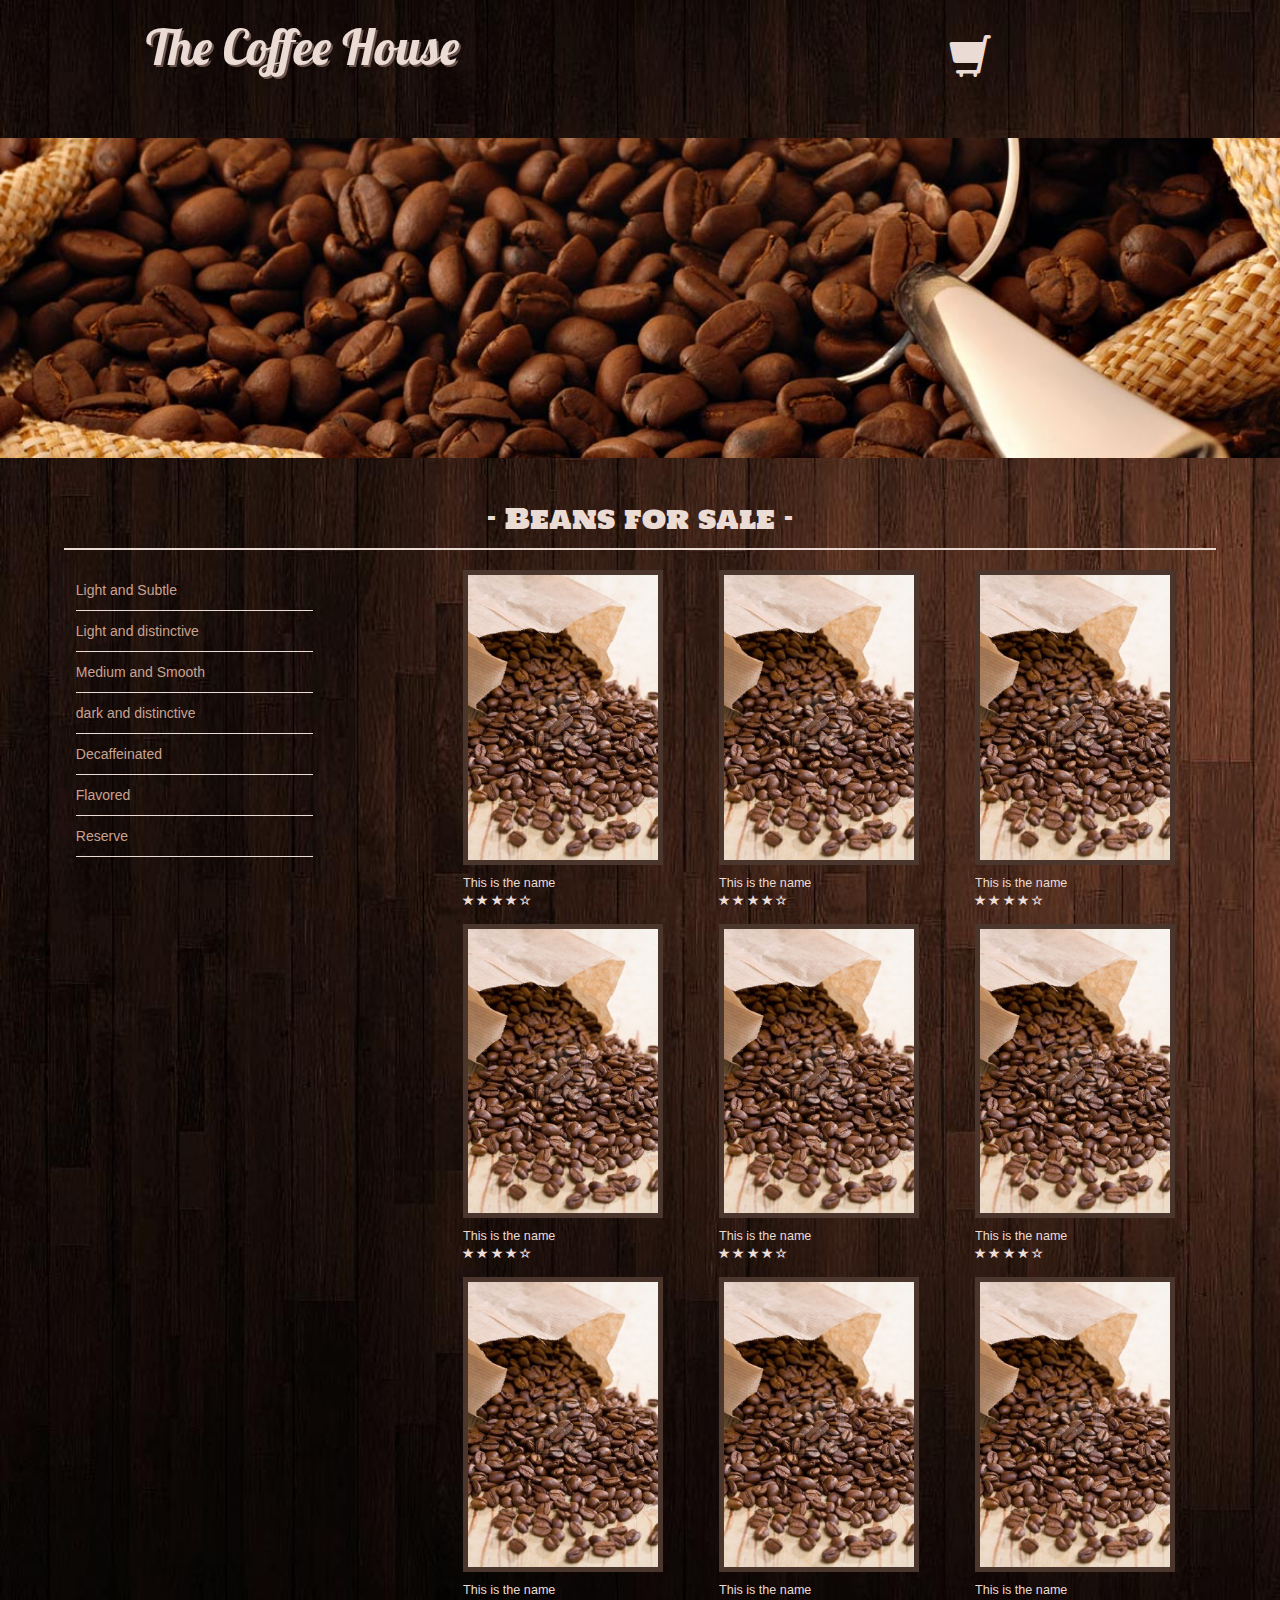
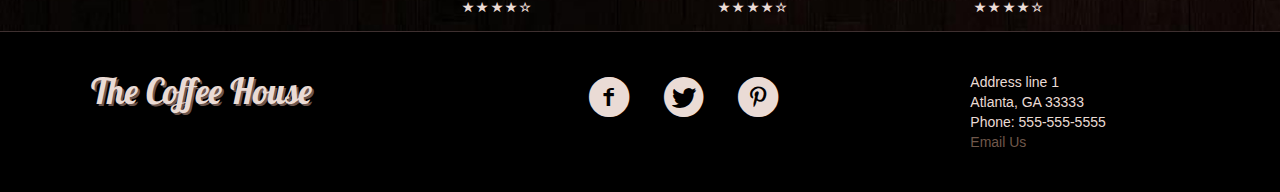
==== commit 0bdb9427: "A lot more changes" ====
--- a/www/beans.html
+++ b/www/beans.html
@@ -9,6 +9,7 @@
   </head>
   <body>
     <a href="index.html"><h1>The Coffee House</h1></a>
+    <a class="cart" href="#"><span class="glyphicon glyphicon-shopping-cart cart-hover"></span><span class="move_left">0 Items</span></a>
 
 <!--   HERO SECTION -->
     <div id="hero_beans"></div>
@@ -19,57 +20,148 @@
     <div class="beans_content">
         <aside class="beans-sidebar">
             <ul>
-                <li class="bean_choice"><a href="#self">Light and Subtle</a></li>
-                <li class="bean_choice"><a href="#self">Light and distinctive</a></li>
-                <li class="bean_choice"><a href="#self">Medium and Smooth</a></li>
-                <li class="bean_choice"><a href="#self">dark and distinctive</a></li>
-                <li class="bean_choice"><a href="#self">Decaffeinated</a></li>
-                <li class="bean_choice"><a href="#self">Flavored</a></li>
-                <li class="bean_choice"><a href="#self">Reserve</a></li>
+                <li class="bean_choice col-sm-12"><a href="#self">Light and Subtle</a></li>
+                <li class="bean_choice col-sm-12"><a href="#self">Light and distinctive</a></li>
+                <li class="bean_choice col-sm-12"><a href="#self">Medium and Smooth</a></li>
+                <li class="bean_choice col-sm-12"><a href="#self">dark and distinctive</a></li>
+                <li class="bean_choice col-sm-12"><a href="#self">Decaffeinated</a></li>
+                <li class="bean_choice col-sm-12"><a href="#self">Flavored</a></li>
+                <li class="bean_choice col-sm-12"><a href="#self">Reserve</a></li>
             </ul>
+
           </aside>
           <div class="coffee_beans_container">
-              <div class="coffee_bean_choice">
-                <img src="img/store-item.jpg" alt="" width="200">
-                <div class="coffee_bean_name">This is the name</div>
-                <div class="stars_rating">IDK what to do for stars</div>
+              <div class="col-xs-6 col-sm-6 col-md-4">
+                <a href="bean_item.html"><img class="beans_choice_img" src="img/store-item.jpg" alt="" width="200"></a>
+                <a data-toggle="modal" id="test" class="coffee_bean_name info_modal" href="#myModal">This is the name</a>
+                <div class="stars_rating">
+                    <span class="glyphicon glyphicon-star"></span>
+                    <span class="glyphicon glyphicon-star"></span>
+                    <span class="glyphicon glyphicon-star"></span>
+                    <span class="glyphicon glyphicon-star"></span>
+                    <span class="glyphicon glyphicon-star-empty"></span>
+                </div>
               </div>
-        
-              <div class="coffee_bean_choice">
-                <img src="img/store-item.jpg" alt="" width="200">
-                <div class="coffee_bean_name">This is the name</div>
-                <div class="stars_rating">IDK what to do for stars</div>
+              <div class="col-xs-6 col-sm-6 col-md-4">
+                <a href="bean_item.html"><img class="beans_choice_img" src="img/store-item.jpg" alt="" width="200"></a>
+                <a data-toggle="modal" class="coffee_bean_name info_modal no-click" href="#myModal">This is the name</a>
+                <div class="stars_rating">
+                    <span class="glyphicon glyphicon-star"></span>
+                    <span class="glyphicon glyphicon-star"></span>
+                    <span class="glyphicon glyphicon-star"></span>
+                    <span class="glyphicon glyphicon-star"></span>
+                    <span class="glyphicon glyphicon-star-empty"></span>
+                </div>
               </div>
-        
-              <div class="coffee_bean_choice">
-                <img src="img/store-item.jpg" alt="" width="200">
-                <div class="coffee_bean_name">This is the name</div>
-                <div class="stars_rating">IDK what to do for stars</div>
+              <div class="col-xs-6 col-sm-6 col-md-4">
+                <a href="bean_item.html"><img class="beans_choice_img" src="img/store-item.jpg" alt="" width="200"></a>
+                <a data-toggle="modal" class="coffee_bean_name info_modal no-click" href="#myModal">This is the name</a>
+                <div class="stars_rating">
+                    <span class="glyphicon glyphicon-star"></span>
+                    <span class="glyphicon glyphicon-star"></span>
+                    <span class="glyphicon glyphicon-star"></span>
+                    <span class="glyphicon glyphicon-star"></span>
+                    <span class="glyphicon glyphicon-star-empty"></span>
+                </div>
               </div>
-        
-              <div class="coffee_bean_choice">
-                <img src="img/store-item.jpg" alt="" width="200">
-                <div class="coffee_bean_name">This is the name</div>
-                <div class="stars_rating">IDK what to do for stars</div>
+              <div class="col-xs-6 col-sm-6 col-md-4">
+                <a href="bean_item.html"><img class="beans_choice_img" src="img/store-item.jpg" alt="" width="200"></a>
+                <a data-toggle="modal" class="coffee_bean_name info_modal no-click" href="#myModal">This is the name</a>
+                <div class="stars_rating">
+                    <span class="glyphicon glyphicon-star"></span>
+                    <span class="glyphicon glyphicon-star"></span>
+                    <span class="glyphicon glyphicon-star"></span>
+                    <span class="glyphicon glyphicon-star"></span>
+                    <span class="glyphicon glyphicon-star-empty"></span>
+                </div>
               </div>
-        
-              <div class="coffee_bean_choice">
-                <img src="img/store-item.jpg" alt="" width="200">
-                <div class="coffee_bean_name">This is the name</div>
-                <div class="stars_rating">IDK what to do for stars</div>
+              <div class="col-xs-6 col-sm-6 col-md-4">
+                <a href="bean_item.html"><img class="beans_choice_img" src="img/store-item.jpg" alt="" width="200"></a>
+                <a data-toggle="modal" class="coffee_bean_name info_modal no-click" href="#myModal">This is the name</a>
+                <div class="stars_rating">
+                    <span class="glyphicon glyphicon-star"></span>
+                    <span class="glyphicon glyphicon-star"></span>
+                    <span class="glyphicon glyphicon-star"></span>
+                    <span class="glyphicon glyphicon-star"></span>
+                    <span class="glyphicon glyphicon-star-empty"></span>
+                </div>
               </div>
-        
-              <div class="coffee_bean_choice">
-                <img src="img/store-item.jpg" alt="" width="200">
-                <div class="coffee_bean_name">This is the name</div>
-                <div class="stars_rating">IDK what to do for stars</div>
+              <div class="col-xs-6 col-sm-6 col-md-4">
+                <a href="bean_item.html"><img class="beans_choice_img" src="img/store-item.jpg" alt="" width="200"></a>
+                <a data-toggle="modal" class="coffee_bean_name info_modal no-click" href="#myModal">This is the name</a>
+                <div class="stars_rating">
+                    <span class="glyphicon glyphicon-star"></span>
+                    <span class="glyphicon glyphicon-star"></span>
+                    <span class="glyphicon glyphicon-star"></span>
+                    <span class="glyphicon glyphicon-star"></span>
+                    <span class="glyphicon glyphicon-star-empty"></span>
+                </div>
               </div>
+              <div class="col-xs-6 col-sm-6 col-md-4">
+                <a href="bean_item.html"><img class="beans_choice_img" src="img/store-item.jpg" alt="" width="200"></a>
+                <a data-toggle="modal" class="coffee_bean_name info_modal no-click" href="#myModal">This is the name</a>
+                <div class="stars_rating">
+                    <span class="glyphicon glyphicon-star"></span>
+                    <span class="glyphicon glyphicon-star"></span>
+                    <span class="glyphicon glyphicon-star"></span>
+                    <span class="glyphicon glyphicon-star"></span>
+                    <span class="glyphicon glyphicon-star-empty"></span>
+                </div>
+              </div>
+              <div class="col-xs-6 col-sm-6 col-md-4">
+                <a href="bean_item.html"><img class="beans_choice_img" src="img/store-item.jpg" alt="" width="200"></a>
+                <a data-toggle="modal" class="coffee_bean_name info_modal no-click" href="#myModal">This is the name</a>
+                <div class="stars_rating">
+                    <span class="glyphicon glyphicon-star"></span>
+                    <span class="glyphicon glyphicon-star"></span>
+                    <span class="glyphicon glyphicon-star"></span>
+                    <span class="glyphicon glyphicon-star"></span>
+                    <span class="glyphicon glyphicon-star-empty"></span>
+                </div>
+              </div>
+              <div class="col-xs-6 col-sm-6 col-md-4">
+                <a href="bean_item.html"><img class="beans_choice_img" src="img/store-item.jpg" alt="" width="200"></a>
+                <a data-toggle="modal" class="coffee_bean_name info_modal no-click" href="#myModal">This is the name</a>
+                <div class="stars_rating">
+                    <span class="glyphicon glyphicon-star"></span>
+                    <span class="glyphicon glyphicon-star"></span>
+                    <span class="glyphicon glyphicon-star"></span>
+                    <span class="glyphicon glyphicon-star"></span>
+                    <span class="glyphicon glyphicon-star-empty"></span>
+                </div>
+              </div>
+              
           </div>
     </div>
 
+    <!-- Modal -->
+  <div class="modal" id="myModal" tabindex="-1" role="dialog" aria-labelledby="myModalLabel" aria-hidden="true">
+    <div class="modal-dialog">
+      <div class="modal-content">
+        <div class="modal-header">
+          <button type="button" class="close" data-dismiss="modal" aria-hidden="true">&times;</button>
+          <h4 class="modal-title">House Blend</h4>
+        </div>
+        <div class="modal-body">
+          <p class="bean_info">This is a very descriptive paragraph describing the taste, aroma, boldness and  other specific qualities that have to do with this particular type of bean. Now I am just typing in order to make the paragraph longer. I really dont know anything about coffee so therefore I could only make up one sentence that makes sense in terms of a coffee description.</p> 
+        </div>
+        <div class="modal-footer">
+          <button type="button" class="btn btn-default" data-dismiss="modal">Add to Cart</button>
+        </div>
+      </div><!-- /.modal-content -->
+    </div><!-- /.modal-dialog -->
+  </div><!-- /.modal -->
+
 <!--  FOOTER -->
     <footer>
-      <h1 class="footer-logo">The Coffee House</h1>
+      <h2 class="footer-logo">The Coffee House</h2>
+
+    <div class="social"> 
+        <div class="facebook"><a href="#self">a</a></div>
+        <div class="twitter"><a href="#self">c</a></div>
+        <div class="pinterest"><a href="#self">b</a></div>
+    </div>
+
       <div class="footer-address">
         <address> 
            Address line 1 <br>
@@ -82,8 +174,7 @@
 
     <!-- jQuery (necessary for Bootstrap's JavaScript plugins) -->
     <script src="js/jQuery.js"></script>
-    <script src="js/vendor.js"></script>
+    <script src="js/vendor-ck.js"></script>
     <script src="js/main.js"></script>
-    <script src="http://netdna.bootstrapcdn.com/bootstrap/3.0.0-rc1/js/bootstrap.min.js"></script>
   </body>
 </html>--- a/www/css/main.css
+++ b/www/css/main.css
@@ -5923,17 +5923,63 @@
     display: none !important;
   }
 }
+@font-face {
+  font-family: 'fontello';
+  src: url('../font/fontello.eot?9484751');
+  src: url('../font/fontello.eot?9484751#iefix') format('embedded-opentype'), url('../font/fontello.woff?9484751') format('woff'), url('../font/fontello.ttf?9484751') format('truetype'), url('../font/fontello.svg?9484751#fontello') format('svg');
+  font-weight: normal;
+  font-style: normal;
+}
 h1 {
   font-family: 'Lobster', cursive;
   color: #eadbd5;
   font-size: 3.5em;
-  width: 100%;
+  width: 41%;
   text-align: center;
   text-shadow: 2px 2px #6d564e;
   margin-bottom: 40px;
+  float: left;
+  display: inline;
+  margin-left: 40px;
+  margin-right: 30%;
 }
 a:hover {
   text-decoration: none;
+}
+.cart {
+  width: 10%;
+  height: 115px;
+}
+span.glyphicon.glyphicon-shopping-cart {
+  color: #eadbd5;
+  font-size: 3em;
+  width: 10%;
+  height: 108px;
+  margin-top: 30px;
+}
+@media (max-width: 767px) {
+  span.glyphicon.glyphicon-shopping-cart {
+    width: 100%;
+    text-align: center;
+  }
+  h1 {
+    width: 80%;
+  }
+}
+.move_left {
+  margin-left: -100px;
+  font-size: 2.3em;
+}
+.cart:hover {
+  color: #eadbd5;
+}
+.cart {
+  -webkit-transition: .5s;
+  -moz-transition: .5s;
+  -ms-transition: .5s;
+  -o-transition: .5s;
+  transition: .5s;
+  color: transparent;
 }
 #hero {
   background-image: url("../img/exterior.jpg");
@@ -6078,6 +6124,7 @@
 }
 body {
   background: url("../img/bg-dark.jpg");
+  background-size: cover;
 }
 .footer-logo {
   font-family: 'Lobster', cursive;
@@ -6088,8 +6135,18 @@
   text-shadow: 2px 2px #6d564e;
   margin-bottom: 40px;
   margin-left: 15px;
-  width: 40%;
+  width: 55%;
   display: inline-block;
+}
+@media (min-width: 992px) and (max-width: 1199px) {
+  .footer-logo {
+    width: 40%;
+  }
+}
+@media (min-width: 1200px) {
+  .footer-logo {
+    width: 40%;
+  }
 }
 footer {
   background: #000;
@@ -6101,16 +6158,91 @@
 .footer-address {
   margin-left: 15px;
   color: #eadbd5;
+  margin-top: -90px;
+}
+@media (min-width: 768px) and (max-width: 991px) {
+  .footer-address {
+    margin-left: 70px;
+    color: #eadbd5;
+    margin-top: 90px;
+    float: left;
+  }
 }
 @media (min-width: 768px) {
   .footer-address {
-    float: right;
+    float: left;
     margin-right: 12%;
+    margin-top: 20px;
   }
   .footer-logo {
     margin-left: 7%;
     float: left;
   }
+}
+@media (max-width: 767px) {
+  .footer-address {
+    float: left;
+    margin-right: 12%;
+    margin-top: 20px;
+  }
+}
+.social {
+  width: 100%;
+  display: block;
+  overflow: auto;
+  margin-bottom: 25px;
+}
+.facebook,
+.twitter,
+.pinterest {
+  font-family: 'fontello';
+  font-size: 3em;
+  float: left;
+  margin-right: 25px;
+}
+.facebook a,
+.twitter a,
+.pinterest a {
+  color: #eadbd5;
+  padding: 5px;
+  -webkit-transition: .2s;
+  -moz-transition: .2s;
+  -ms-transition: .2s;
+  -o-transition: .2s;
+  transition: .2s;
+}
+.facebook a:hover,
+.twitter a:hover,
+.pinterest a:hover {
+  opacity: .5;
+}
+@media (min-width: 768px) {
+  .social {
+    display: block;
+    margin-top: 30px;
+    margin-left: 50px;
+  }
+}
+@media (min-width: 992px) and (max-width: 1199px) {
+  .social {
+    display: inline-block;
+    width: 30%;
+    margin-top: 15px;
+    margin-left: -50px;
+    float: left;
+  }
+}
+@media (min-width: 1200px) {
+  .social {
+    display: inline-block;
+    width: 30%;
+    margin-top: 15px;
+    margin-left: -50px;
+    float: left;
+  }
+}
+.facebook {
+  margin-left: 20px;
 }
 /*==================================================================================
 ===================================== BEANS ======================================
@@ -6140,9 +6272,7 @@
 }
 .bean_choice {
   list-style: none;
-  border-bottom: solid 1px #eadbd5;
   margin-left: 3%;
-  padding: 10px 0;
 }
 .bean_choice a {
   padding: 10px 0;
@@ -6157,14 +6287,45 @@
   opacity: .7;
 }
 .beans-sidebar {
+  width: 98%;
+  margin-left: -23px;
   float: left;
-  width: 20%;
-  margin-left: 20px;
+}
+@media (min-width: 992px) {
+  .beans-sidebar .beans-sidebar {
+    width: 20%;
+  }
+}
+.beans-sidebar a {
+  float: left;
+  padding: 10px 0;
+  width: 100%;
+  border-bottom: solid 1px #eadbd5;
+}
+.beans-sidebar a:hover {
+  background-color: #c9a291;
+  color: #453627;
+}
+.beans-sidebar ul {
+  overflow: auto;
+  margin-bottom: 20px;
+}
+@media (min-width: 768px) {
+  .beans-sidebar {
+    width: 26%;
+    margin-left: -1%;
+  }
+}
+@media (min-width: 992px) {
+  .beans-sidebar {
+    width: 24%;
+    margin-left: 1%;
+  }
 }
 .coffee_beans_container {
   float: left;
   margin-left: 50px;
-  width: 70%;
+  width: 67%;
 }
 @media (min-width: 1200px) {
   .coffee_beans_container {
@@ -6172,17 +6333,141 @@
     margin-left: 10%;
   }
 }
-.coffee_bean_choice {
-  float: left;
-  margin-left: 30px;
-  margin-bottom: 30px;
-}
-.coffee_bean_choice .coffee_bean_name {
+.col-md-4 .coffee_bean_name {
   color: #eadbd5;
   margin-top: 10px;
   font-size: .9em;
-}
-.coffee_bean_choice .stars_rating {
+  width: 60%;
+  float: left;
+}
+.col-md-4 .stars_rating {
   color: #eadbd5;
   font-size: .8em;
-}
+  margin-bottom: 15px;
+  width: 67%;
+  float: left;
+}
+.beans_choice_img {
+  -webkit-transition: .3s;
+  -moz-transition: .3s;
+  -ms-transition: .3s;
+  -o-transition: .3s;
+  transition: .3s;
+  border: 5px solid #4a362c;
+}
+.beans_choice_img:hover {
+  -moz-box-shadow: 0 3px 5px 2px rgba(0, 0, 0, 0.5);
+  -webkit-box-shadow: 0 3px 5px 2px rgba(0, 0, 0, 0.5);
+  box-shadow: 0 3px 5px 2px rgba(0, 0, 0, 0.5);
+}
+@media (max-width: 767px) {
+  .beans_choice_img {
+    width: 100%;
+  }
+}
+.info_modal {
+  color: #eadbd5;
+  font-size: 1.4em;
+  -webkit-transition: .3s;
+  -moz-transition: .3s;
+  -ms-transition: .3s;
+  -o-transition: .3s;
+  transition: .3s;
+  float: right;
+  margin-right: 42px;
+  margin-top: -300px;
+}
+@media (max-width: 767px) {
+  .click {
+    pointer-events: none;
+    cursor: default;
+  }
+}
+.info_modal:hover {
+  color: #eadbd5;
+  opacity: .7;
+}
+.modal-dialog {
+  padding-top: 100px;
+}
+.modal-content {
+  background-color: #eadbd5;
+}
+.modal-title {
+  font-family: 'Holtwood One SC', serif;
+  font-size: 2em;
+  color: #8d5a45;
+}
+.brown {
+  color: #8d5a45;
+}
+#bean_item_wrapper {
+  background: #eddcd5;
+  width: 90%;
+  margin: 0 auto;
+  border-radius: 6px;
+  overflow: auto;
+  margin-bottom: 250px;
+  min-height: 600px;
+}
+.breadcrumb {
+  background: #eddcd5;
+}
+.breadcrumb a {
+  color: #8d5a45;
+}
+.breadcrumb a:hover {
+  text-decoration: underline;
+}
+.bean_title {
+  font-family: 'Holtwood One SC', serif;
+  font-size: 1.7em;
+  color: #8d5a45;
+  border-bottom: 2px solid #8d5a45;
+  padding-bottom: 10px;
+}
+.bean_info {
+  margin-top: 45px;
+}
+.beans_img {
+  margin-left: 40px;
+  width: 70%;
+  margin-bottom: 20px;
+}
+.btn-group,
+.btn-group-vertical {
+  margin-left: 15px;
+}
+.tabs {
+  width: 50%;
+  float: right;
+  margin-top: 25px;
+}
+@media (max-width: 767px) {
+  .tabs {
+    width: 100%;
+  }
+}
+.tab-pane {
+  margin-left: 15px;
+  margin-right: 30px;
+  margin-bottom: 20px;
+}
+.nav-tabs {
+  margin-left: 15px;
+}
+.tab-content > .tab-pane {
+  padding-top: 20px;
+}
+.nav-tabs {
+  border-bottom: 3px solid #fff;
+  width: 95%;
+}
+a {
+  color: #70584b;
+  text-decoration: none;
+}
+a:hover {
+  color: #70584b;
+  text-decoration: none;
+}
